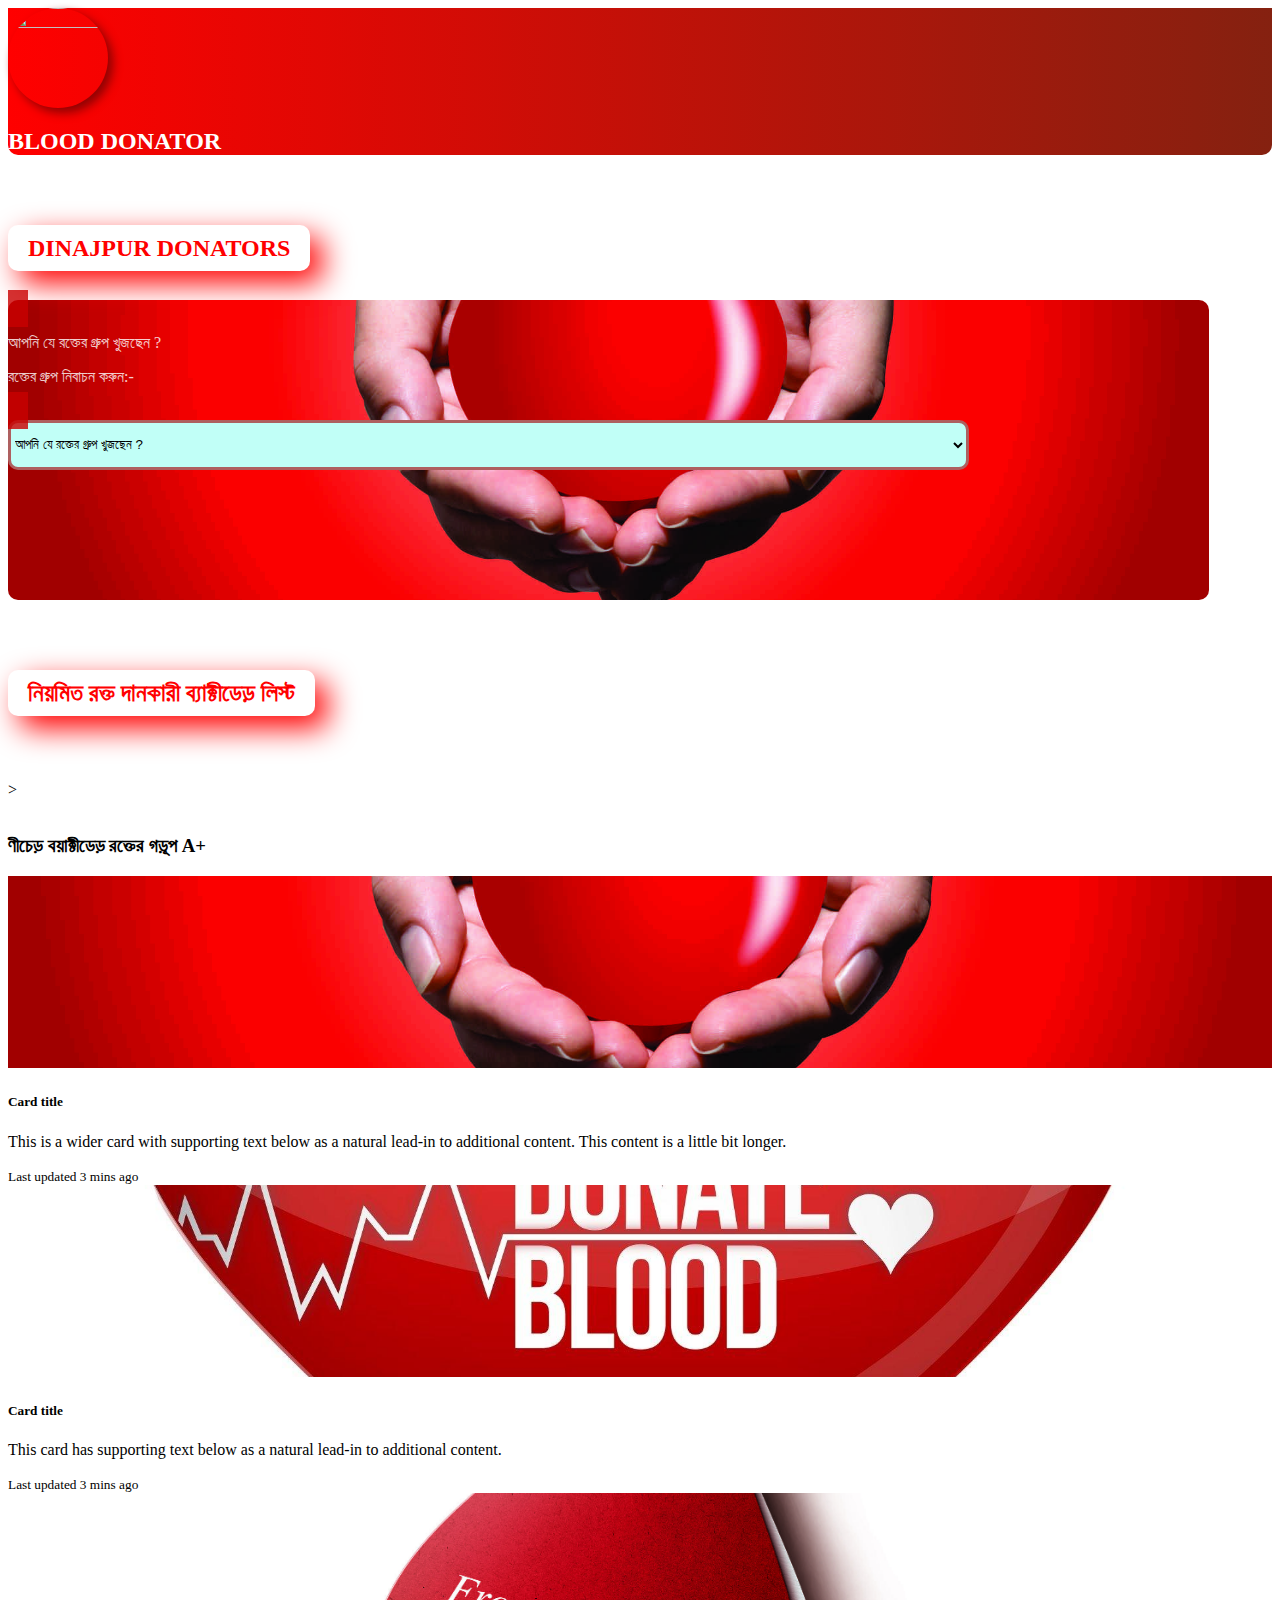
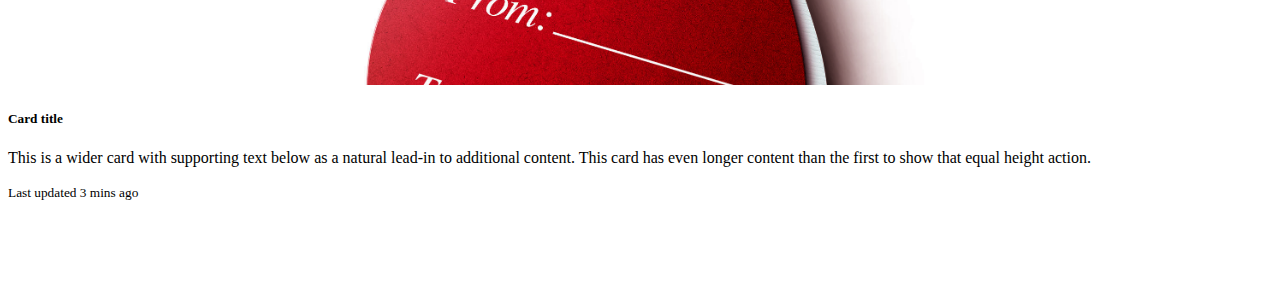
==== DINAJPUR/DINAJPUR.html @ 3f72cffd "ohhho" ====
<!DOCTYPE html>
<html lang="en">
<head>
    <meta charset="UTF-8">
    <meta http-equiv="X-UA-Compatible" content="IE=edge">
    <meta name="viewport" content="width=device-width, initial-scale=1.0">
    <link href="https://cdn.jsdelivr.net/npm/bootstrap@5.1.0/dist/css/bootstrap.min.css" rel="stylesheet" integrity="sha384-KyZXEAg3QhqLMpG8r+8fhAXLRk2vvoC2f3B09zVXn8CA5QIVfZOJ3BCsw2P0p/We" crossorigin="anonymous">
    <link rel="stylesheet" href="DINAJPUR_STYLE.css">
    
    <title>BLOOD DONATION</title>
</head>
<body>
  
    <div class="container">
        <nav class="navbar navbar-expand-lg navbar-light bg-light">
            <div class="container-fluid">
             
              <a class="navbar-brand" href="#logo">
                
                    <img class="img-fluid" src="images/logo.png" width="100px" height="100px" alt="">
             </a>
            <h2>BLOOD DONATOR</h2>
            </div></nav>
    </div>   

    

  
   
     
   
        <h2 class="d-flex justify-content-center">
           <span class="DISTRICT-HIGHLIGHT"> DINAJPUR DONATORS</span>
        </h2><br>
  



<div class="container selections" style="color: white;">
   <div class="d-flex justify-content-center">   
     <span style="background-color:rgb(202, 0, 0);opacity:0.8;padding: 10px 20px;">
<p>আপনি যে রক্তের গ্রুপ খুজছেন ?</p>
<p>রক্তের গ্রুপ নিবাচন করুন:-</p>
</span>
</div>
      <div class="d-flex justify-content-center align-items-center ">
        <select name="forma" onchange="location = this.value;" class="optionbar">
          <option value="#nayeem">আপনি যে রক্তের গ্রুপ খুজছেন ?</option>
          <option value="#A+">A+</option>
          <option value="#A-">A-</option>
        </select>
    
    </div>
  
  </div>








  
  <h2 class="d-flex justify-content-center">
    <span class="DISTRICT-HIGHLIGHT">
        নিয়মিত রক্ত দানকারী ব্যাক্টীডেড় লিস্ট
    
    </span>
 </h2><br><br><br>><br><br>


















<div class="container">
    <h3>ণীচেড় বয়াক্টীডেড় রক্তের গড়ূপ  A+ </h3>
 
    <div class="card-group">
       
        <div class="card">
           
          <img src="IMAGES/wp4323467-blood-donation-wallpapers.jpg" class="card-img-top" alt="...">
          <div class="card-body">
            <h5 class="card-title">Card title</h5>
            <p class="card-text">This is a wider card with supporting text below as a natural lead-in to additional content. This content is a little bit longer.</p>
          </div>
          <div class="card-footer">
            <small class="text-muted">Last updated 3 mins ago</small>
          </div>
       
        </div>
        
    
         <div class="col"></div>
        <div class="card ">
          <img src="IMAGES/wp4323469-blood-donation-wallpapers.jpg" class="card-img-top" alt="...">
          <div class="card-body">
            <h5 class="card-title">Card title</h5>
            <p class="card-text">This card has supporting text below as a natural lead-in to additional content.</p>
          </div>
          <div class="card-footer">
            <small class="text-muted">Last updated 3 mins ago</small>
          </div>
        </div>

    
    
        <div class="card ">
          <img src="IMAGES/wp4323539-blood-donation-wallpapers.jpg" class="card-img-top" alt="...">
          <div class="card-body">
            <h5 class="card-title">Card title</h5>
            <p class="card-text">This is a wider card with supporting text below as a natural lead-in to additional content. This card has even longer content than the first to show that equal height action.</p>
          </div>
          <div class="card-footer">
            <small class="text-muted">Last updated 3 mins ago</small>
          </div>
        </div>

    
      </div>
</div>












<!--JS LINKS-->
    <script src="https://cdn.jsdelivr.net/npm/bootstrap@5.1.0/dist/js/bootstrap.bundle.min.js" integrity="sha384-U1DAWAznBHeqEIlVSCgzq+c9gqGAJn5c/t99JyeKa9xxaYpSvHU5awsuZVVFIhvj" crossorigin="anonymous"></script>
    <script src="https://cdn.jsdelivr.net/npm/@popperjs/core@2.9.3/dist/umd/popper.min.js" integrity="sha384-eMNCOe7tC1doHpGoWe/6oMVemdAVTMs2xqW4mwXrXsW0L84Iytr2wi5v2QjrP/xp" crossorigin="anonymous"></script>
    <script src="https://cdn.jsdelivr.net/npm/bootstrap@5.1.0/dist/js/bootstrap.min.js" integrity="sha384-cn7l7gDp0eyniUwwAZgrzD06kc/tftFf19TOAs2zVinnD/C7E91j9yyk5//jjpt/" crossorigin="anonymous"></script>
</body>
</html>
---- DINAJPUR/DINAJPUR_STYLE.css ----
.bg-light{
    background-image: linear-gradient(to left,rgb(133, 33, 16) 0%,rgb(255, 0, 0) 100%);
    border-bottom-left-radius:10px;
    border-bottom-right-radius:10px;
    color: white;
    padding: 0px;
   
}

.optionbar{
    border:solid 3px rgb(174, 96, 96);
    border-radius: 10px;
    background-color: rgb(193, 255, 247);
    width: 80%;
    height:50px;
   
    
}

.container{
    margin-bottom: 80px;
    border-radius: 10px;
    
   
   
}
.selections{
    background-image: url('IMAGES/searchbarpic.jpg');
    background-size: cover;
    background-position:50% 50%;
    height:300px;
    width:95%;
   
  
   
}
.img-fluid {
    max-width: 90%;
    height: auto;
    padding:0px;
    border-radius: 50%;
    box-shadow: 5px 5px 10px rgb(143, 3, 3);
}
option{
    color:black;
    font-weight: bold;
}
.DISTRICT-HIGHLIGHT{
    box-shadow: 12px 12px 30px red;
    text-align: center;    
    padding: 10px 20px;
    border-radius: 10px;
    color:red;
}

.card-img-top {
    width: 100%;
    height: 15vw;
    object-fit: cover;
}
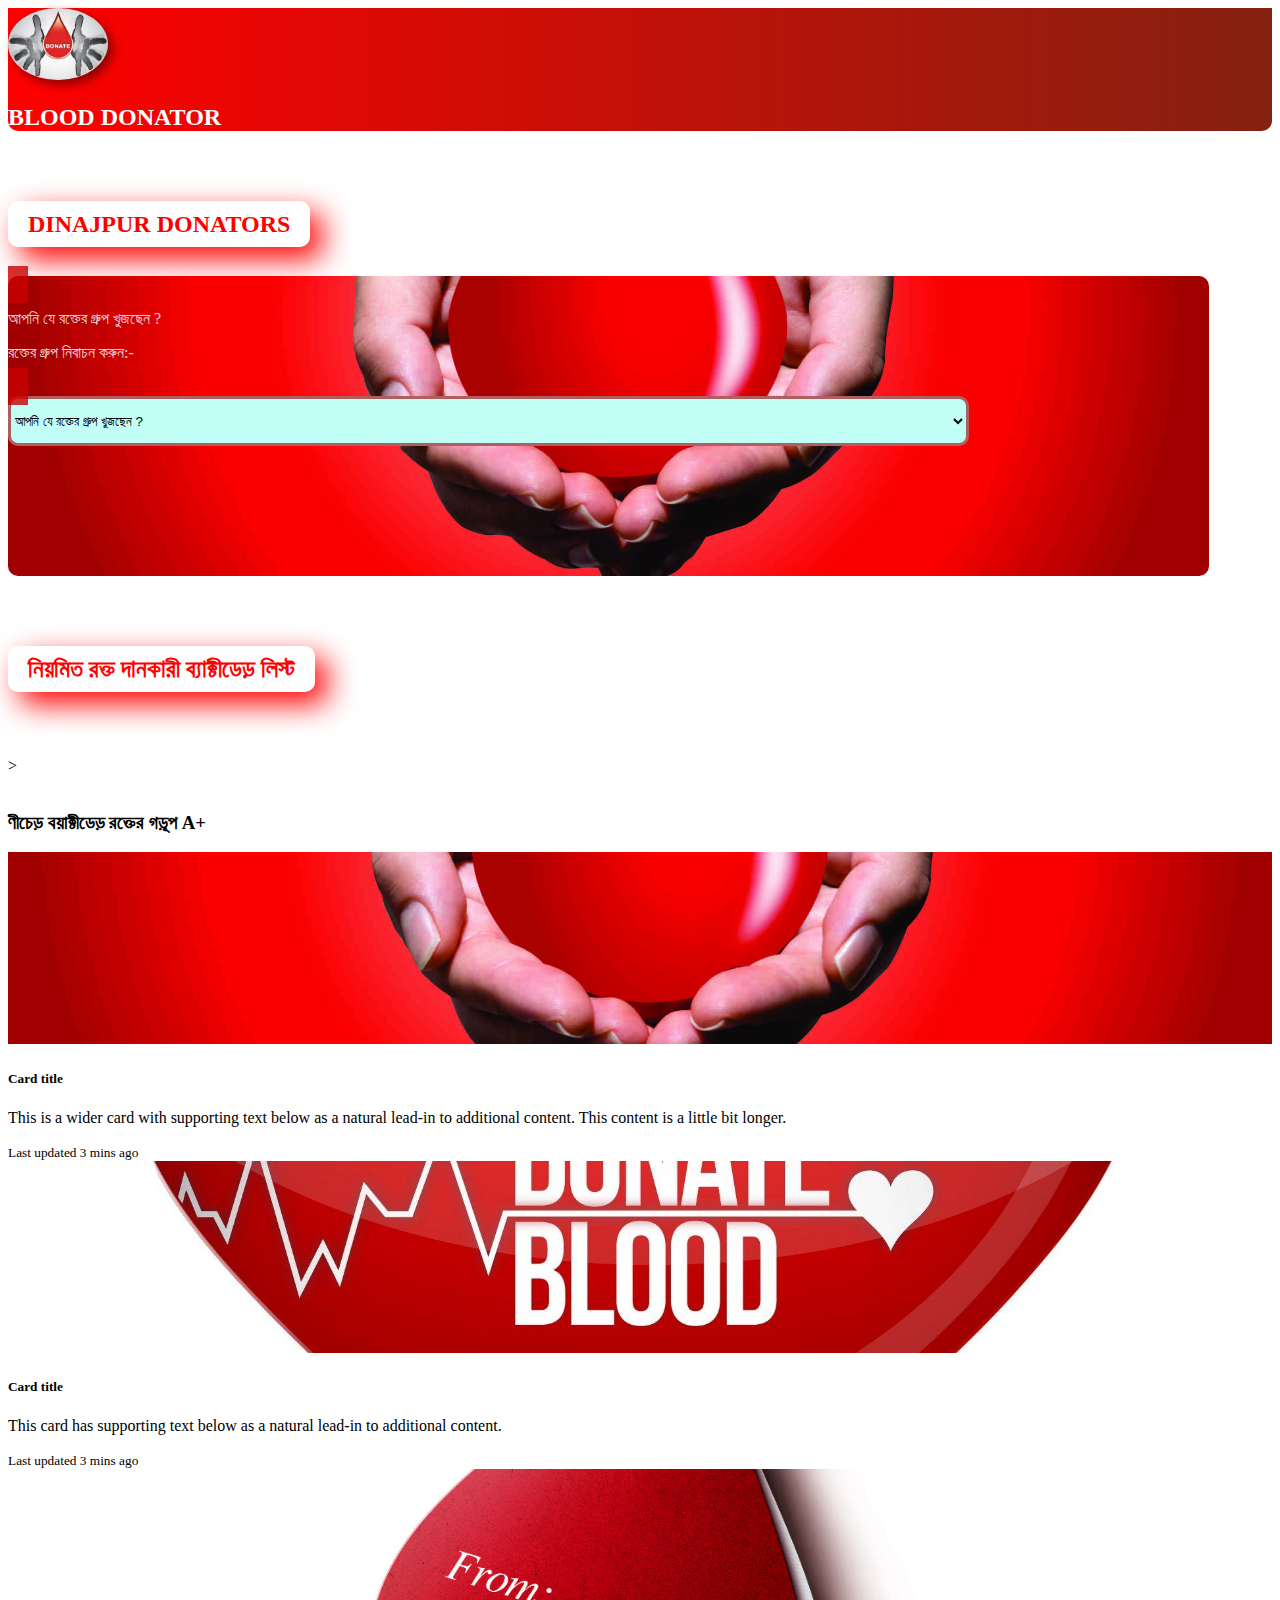
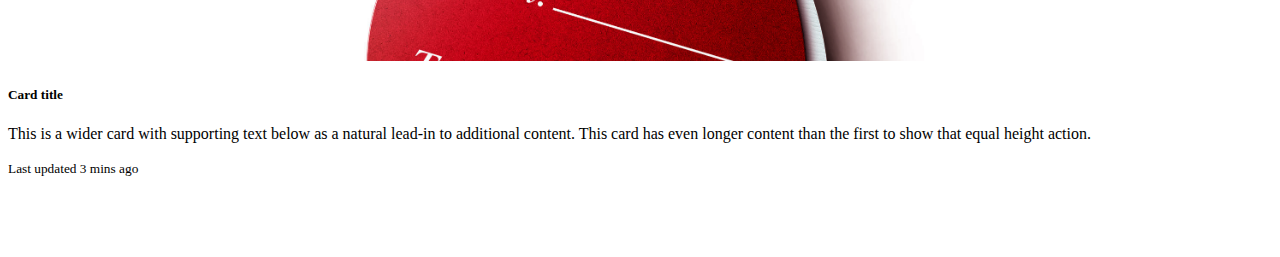
==== commit 82cf34ea: "uyuyoiop" ====
--- a/DINAJPUR/DINAJPUR.html
+++ b/DINAJPUR/DINAJPUR.html
@@ -17,7 +17,7 @@
              
               <a class="navbar-brand" href="#logo">
                 
-                    <img class="img-fluid" src="images/logo.png" width="100px" height="100px" alt="">
+                    <img class="img-fluid" src="IMAGES/logo.png" width="100px" height="100px" alt="">
              </a>
             <h2>BLOOD DONATOR</h2>
             </div></nav>
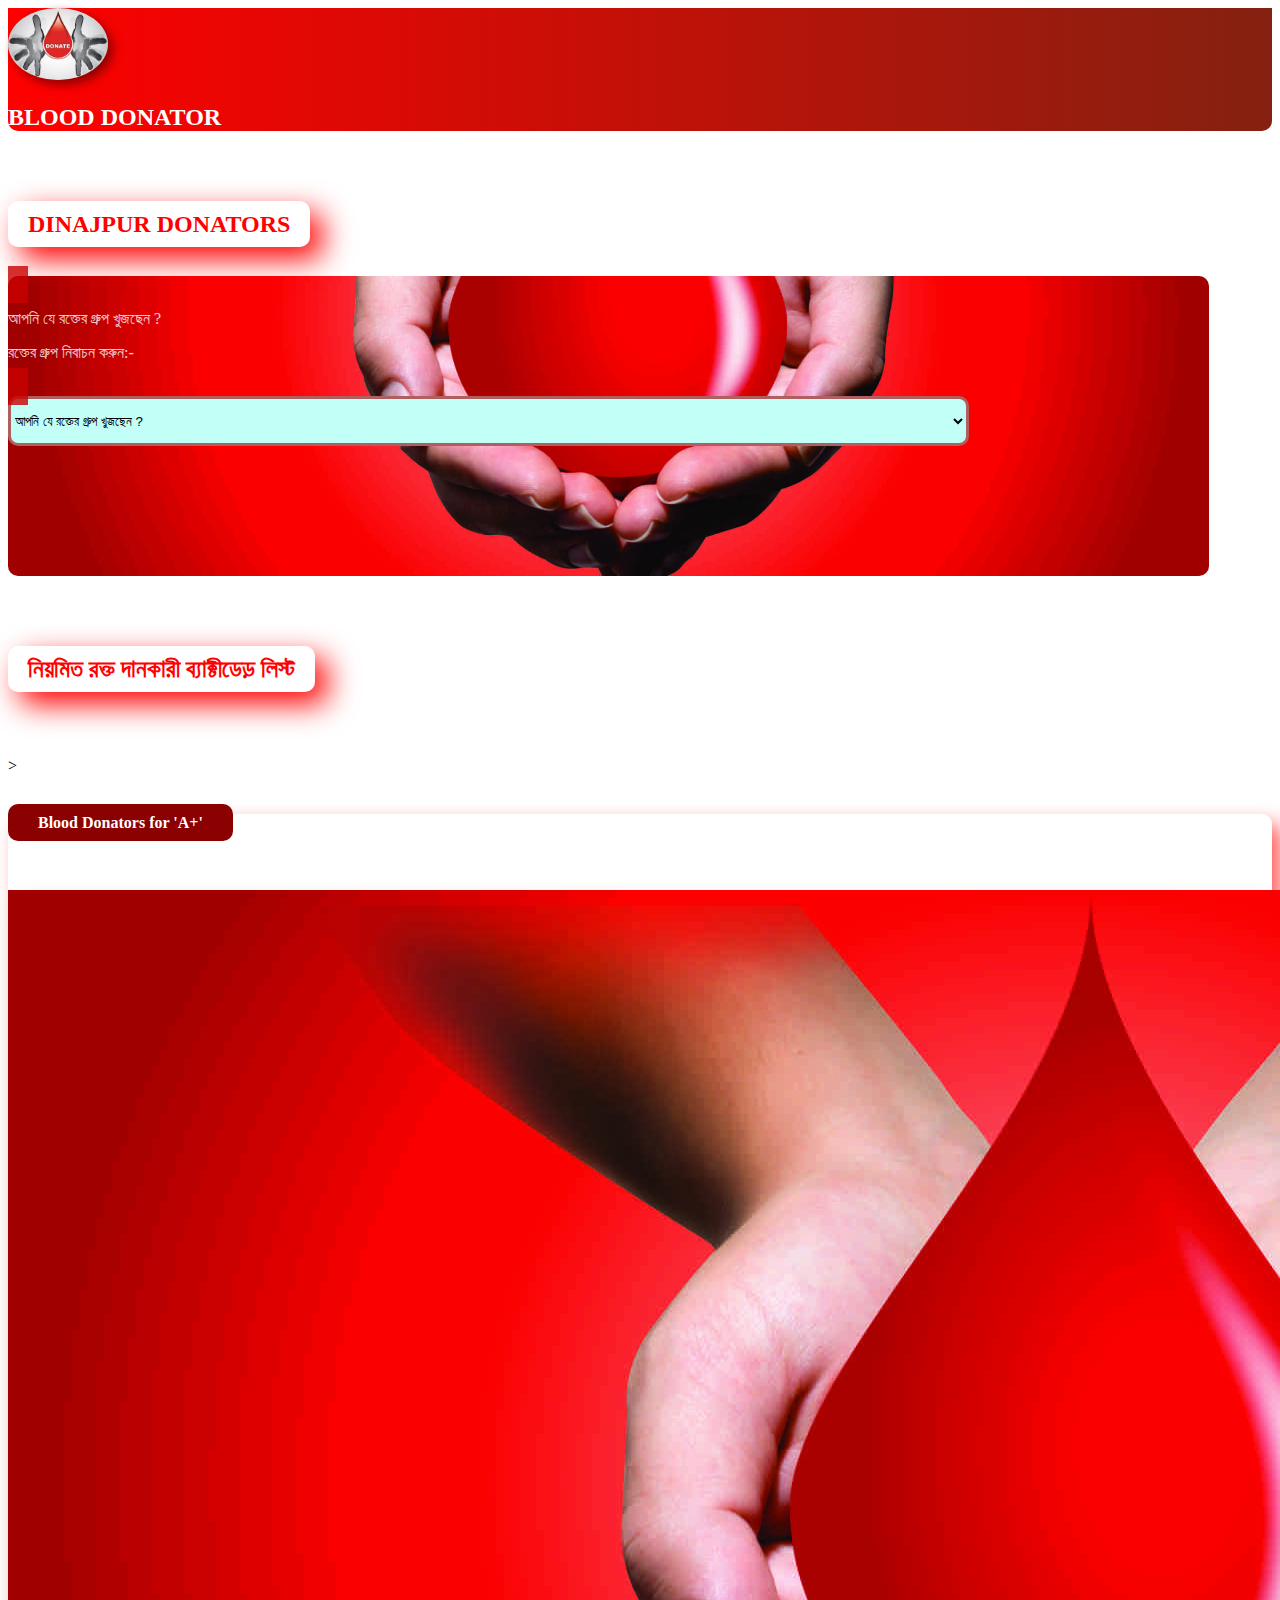
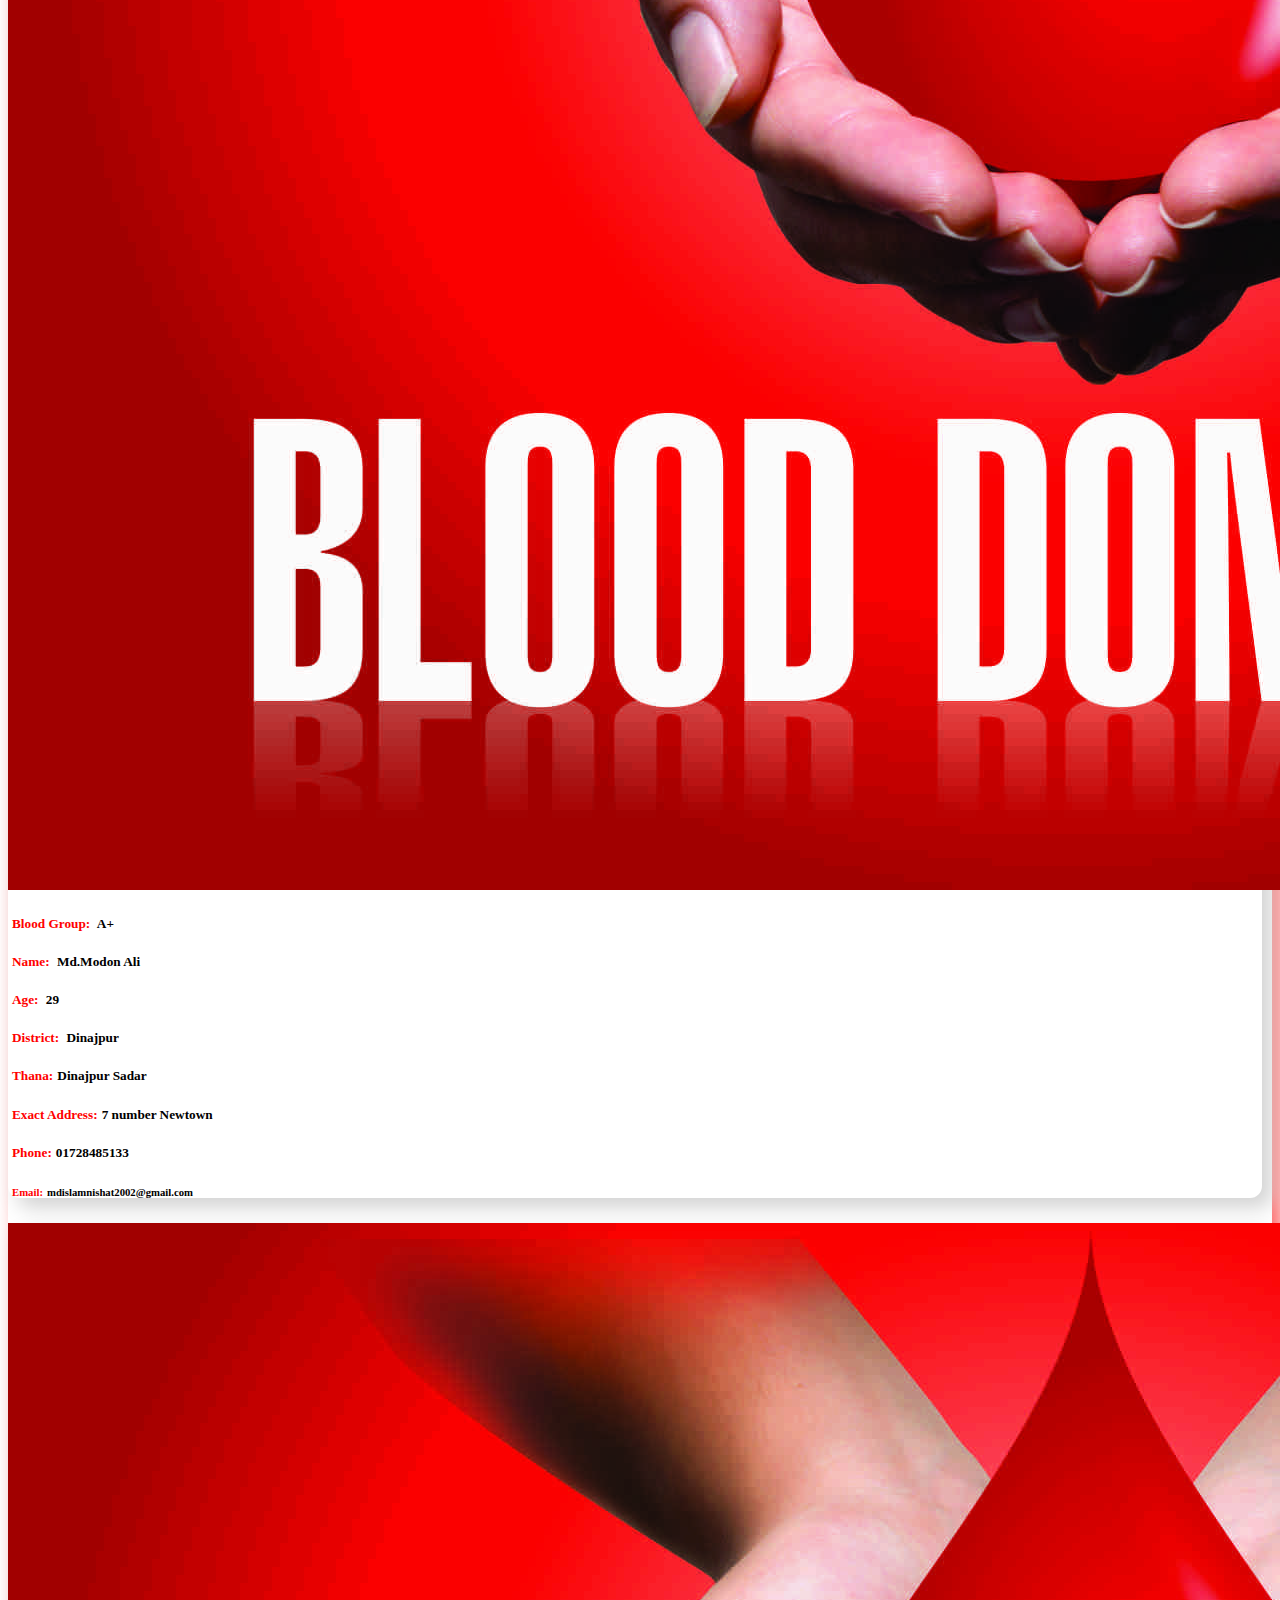
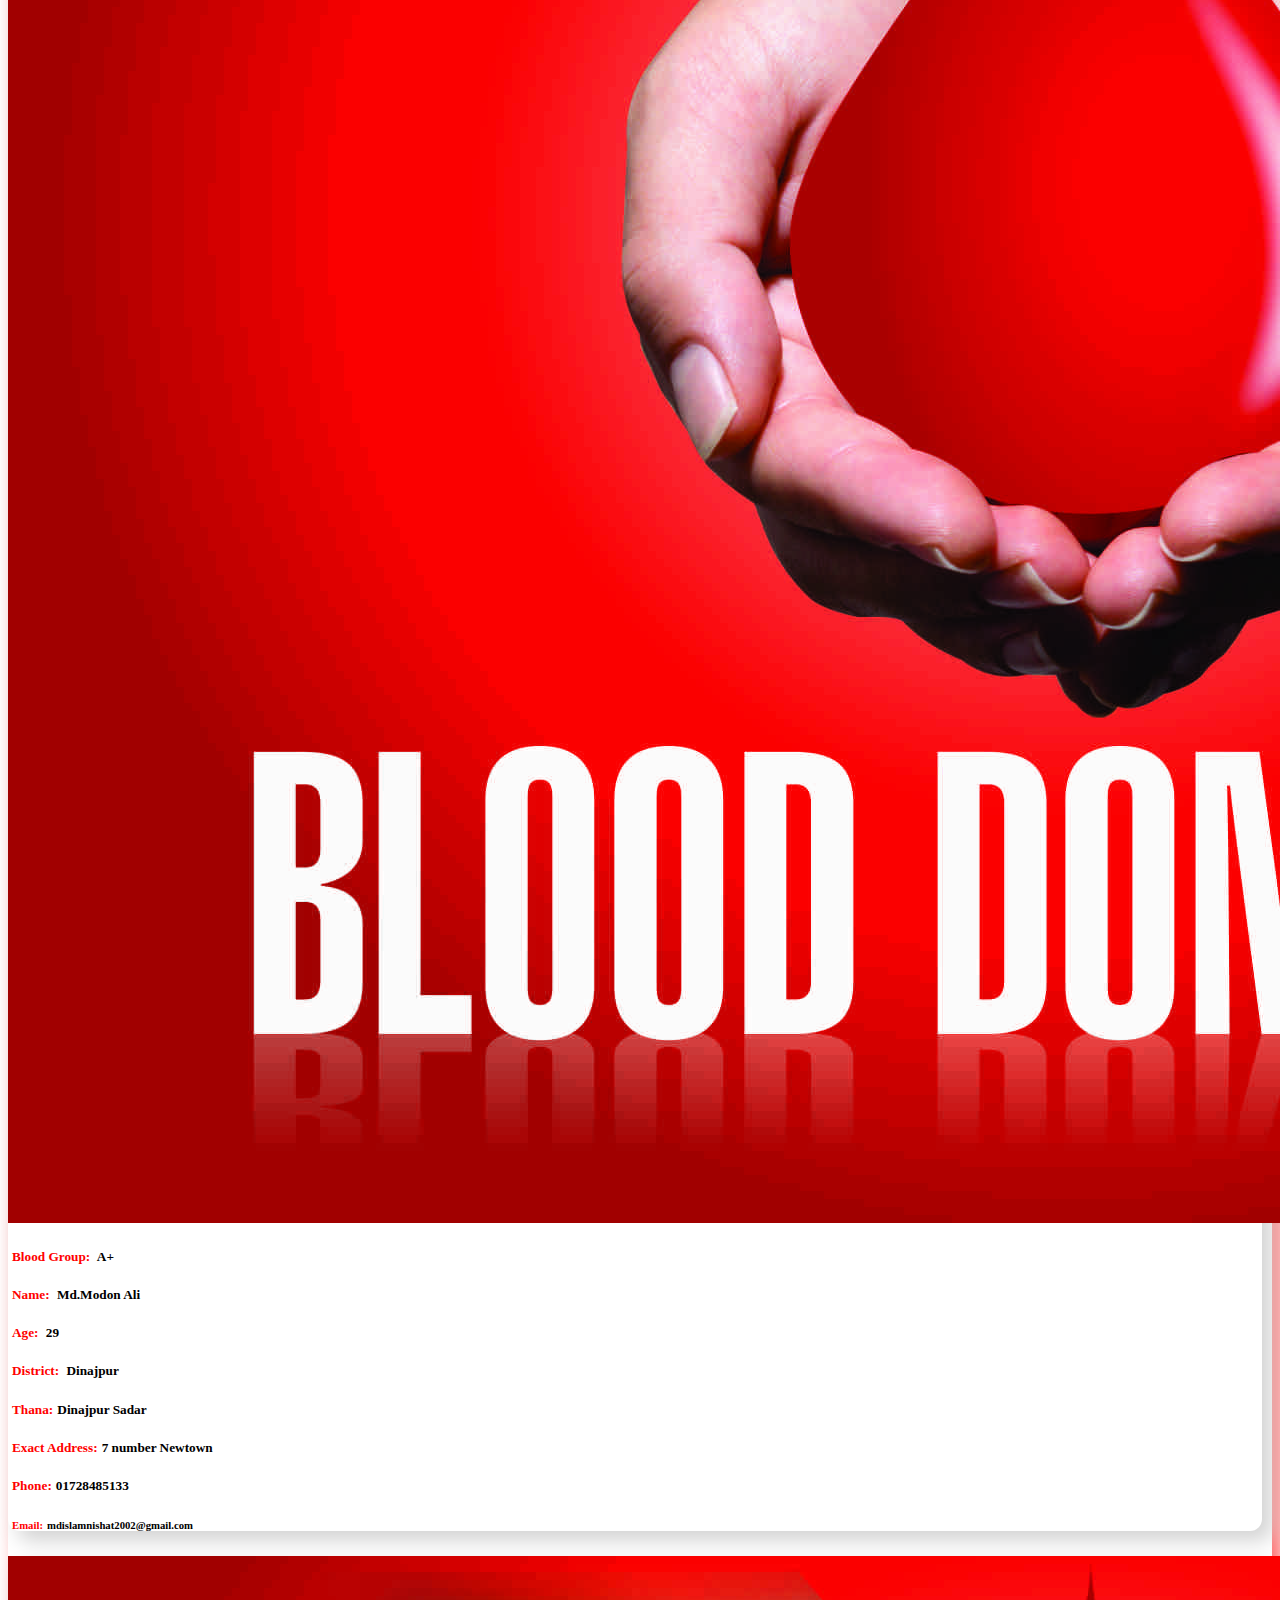
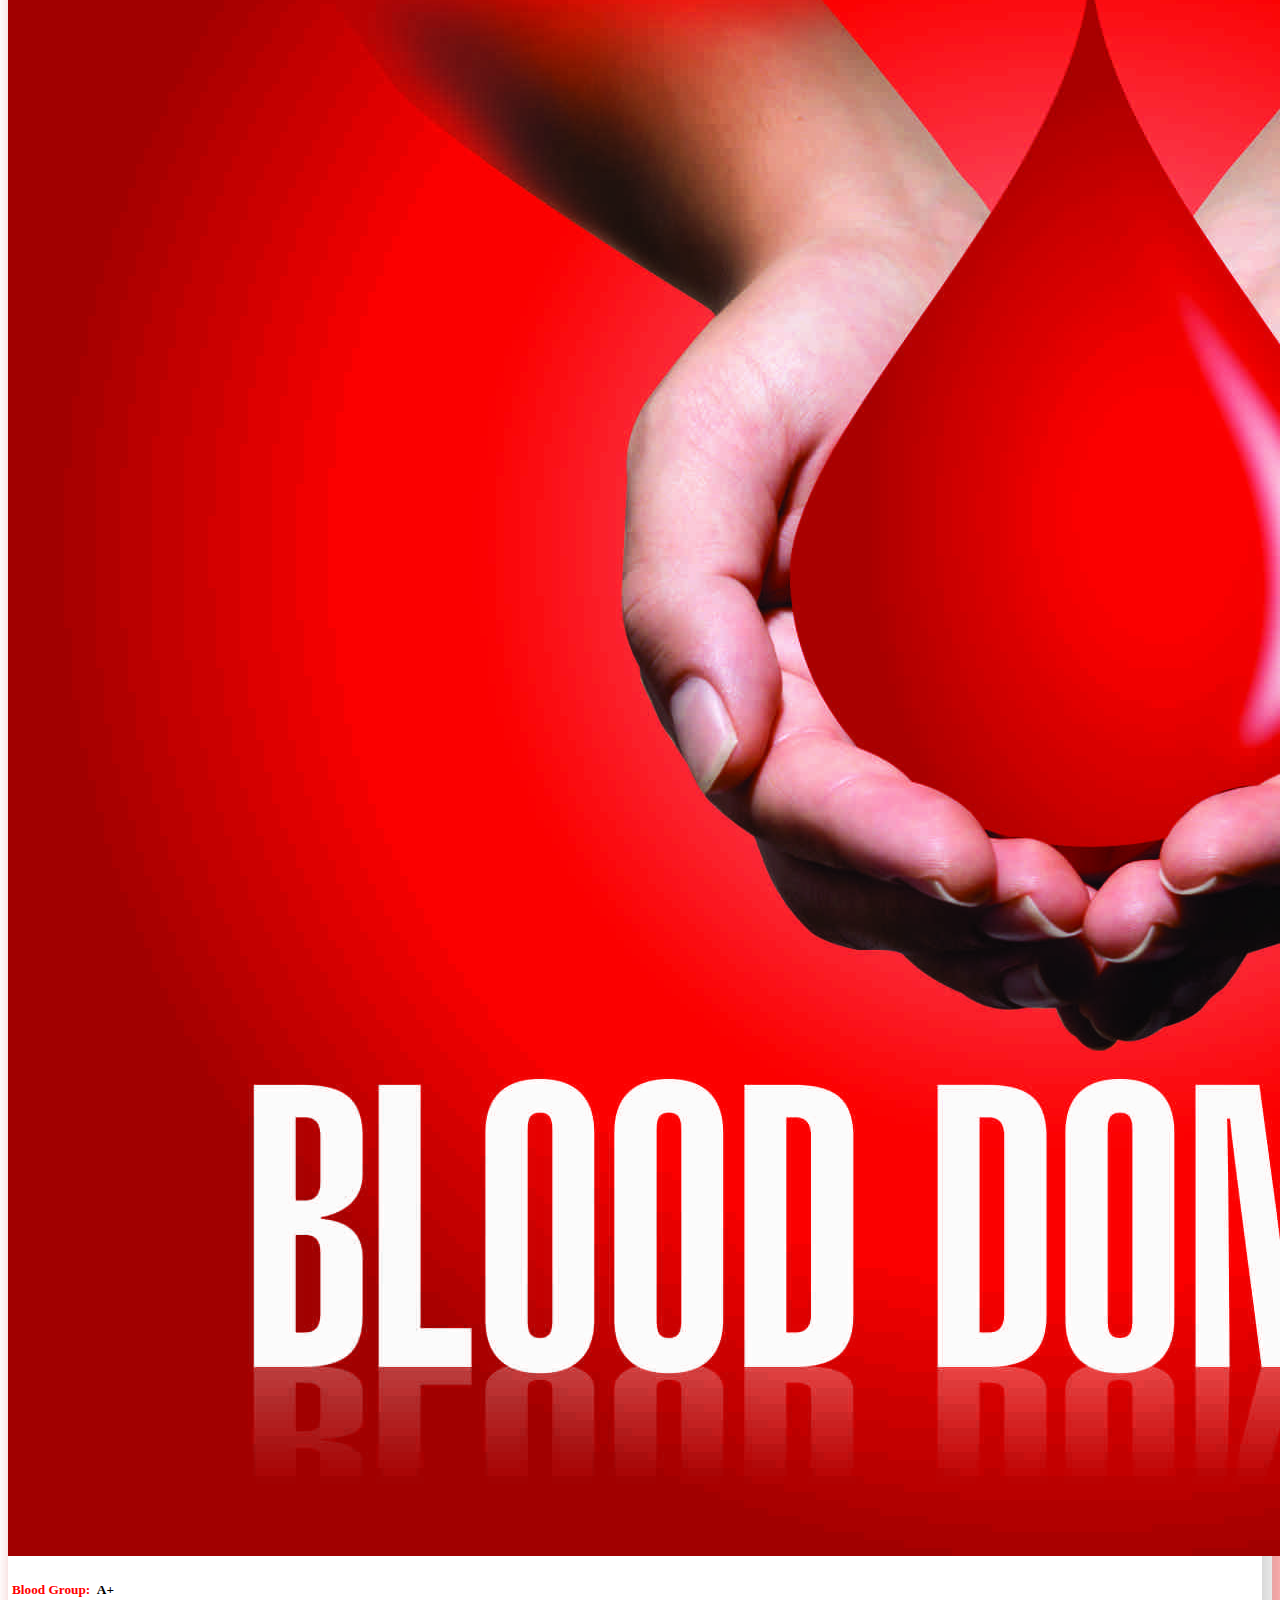
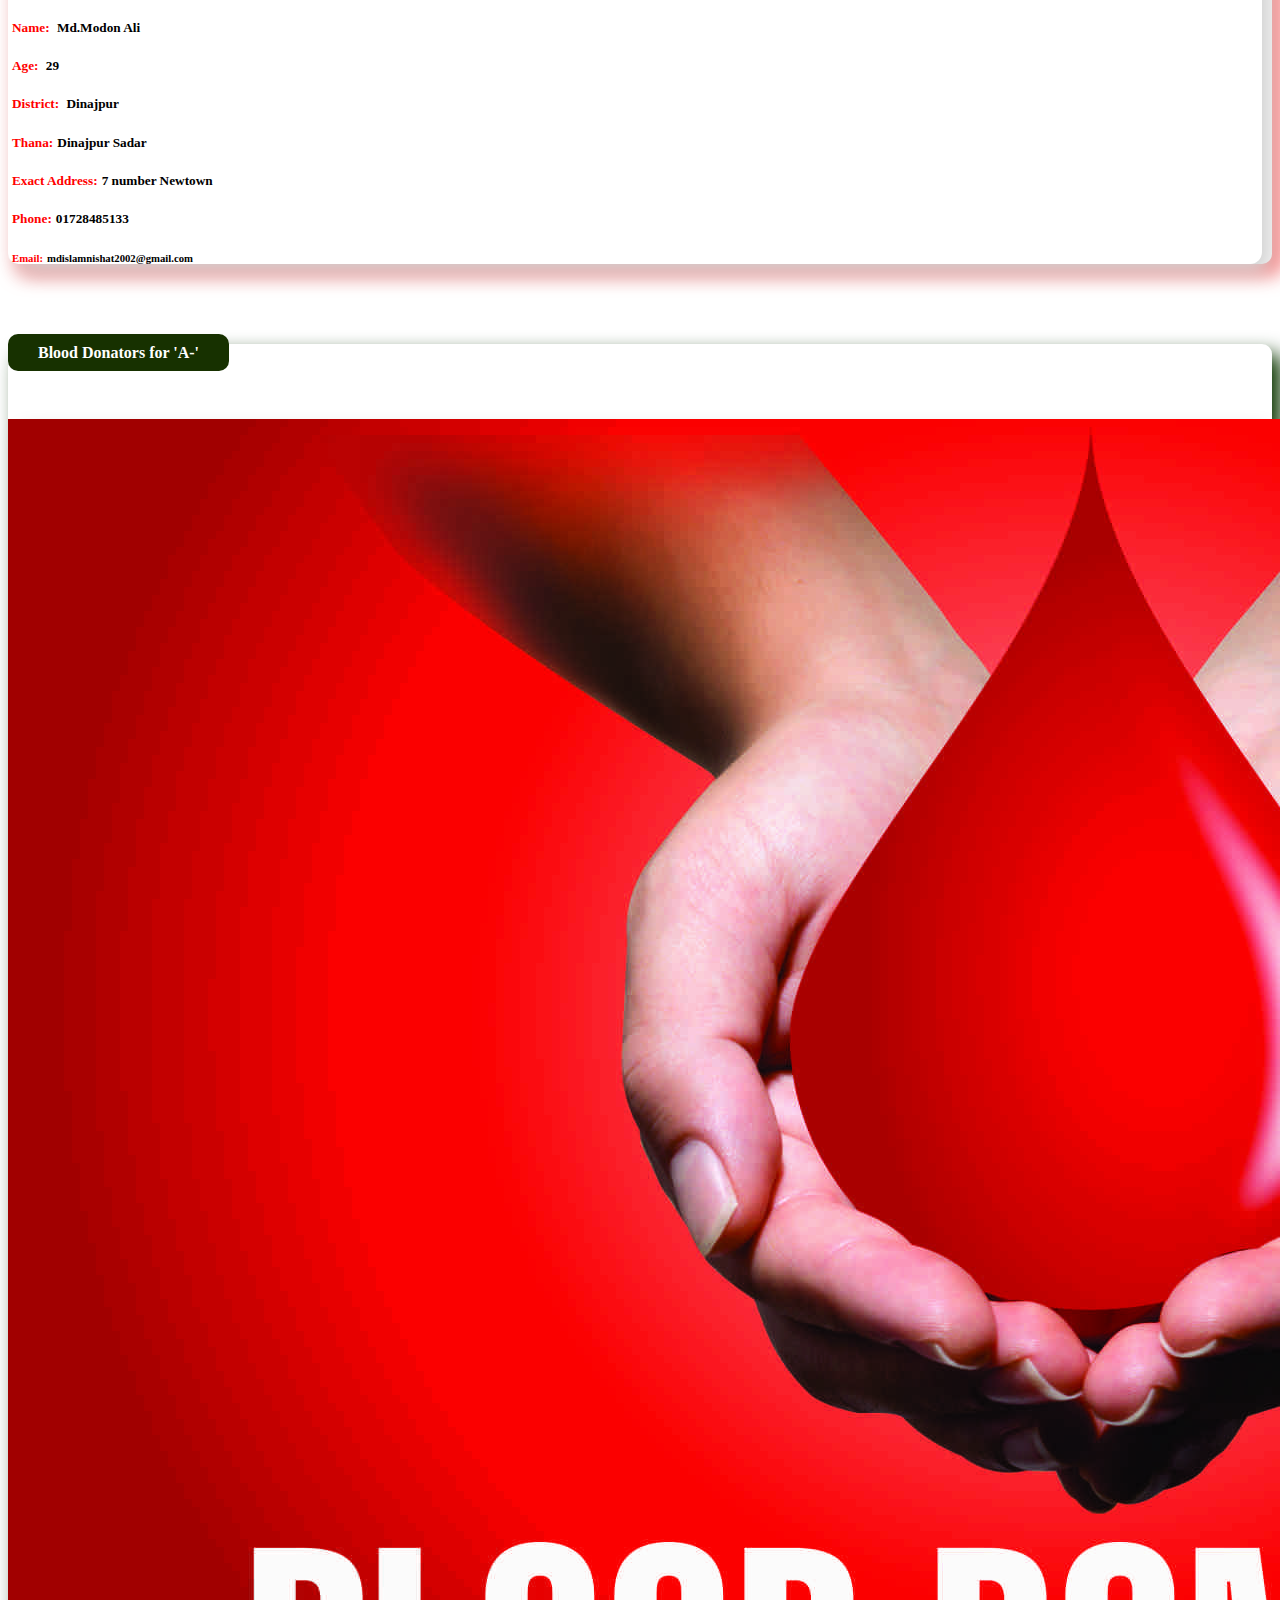
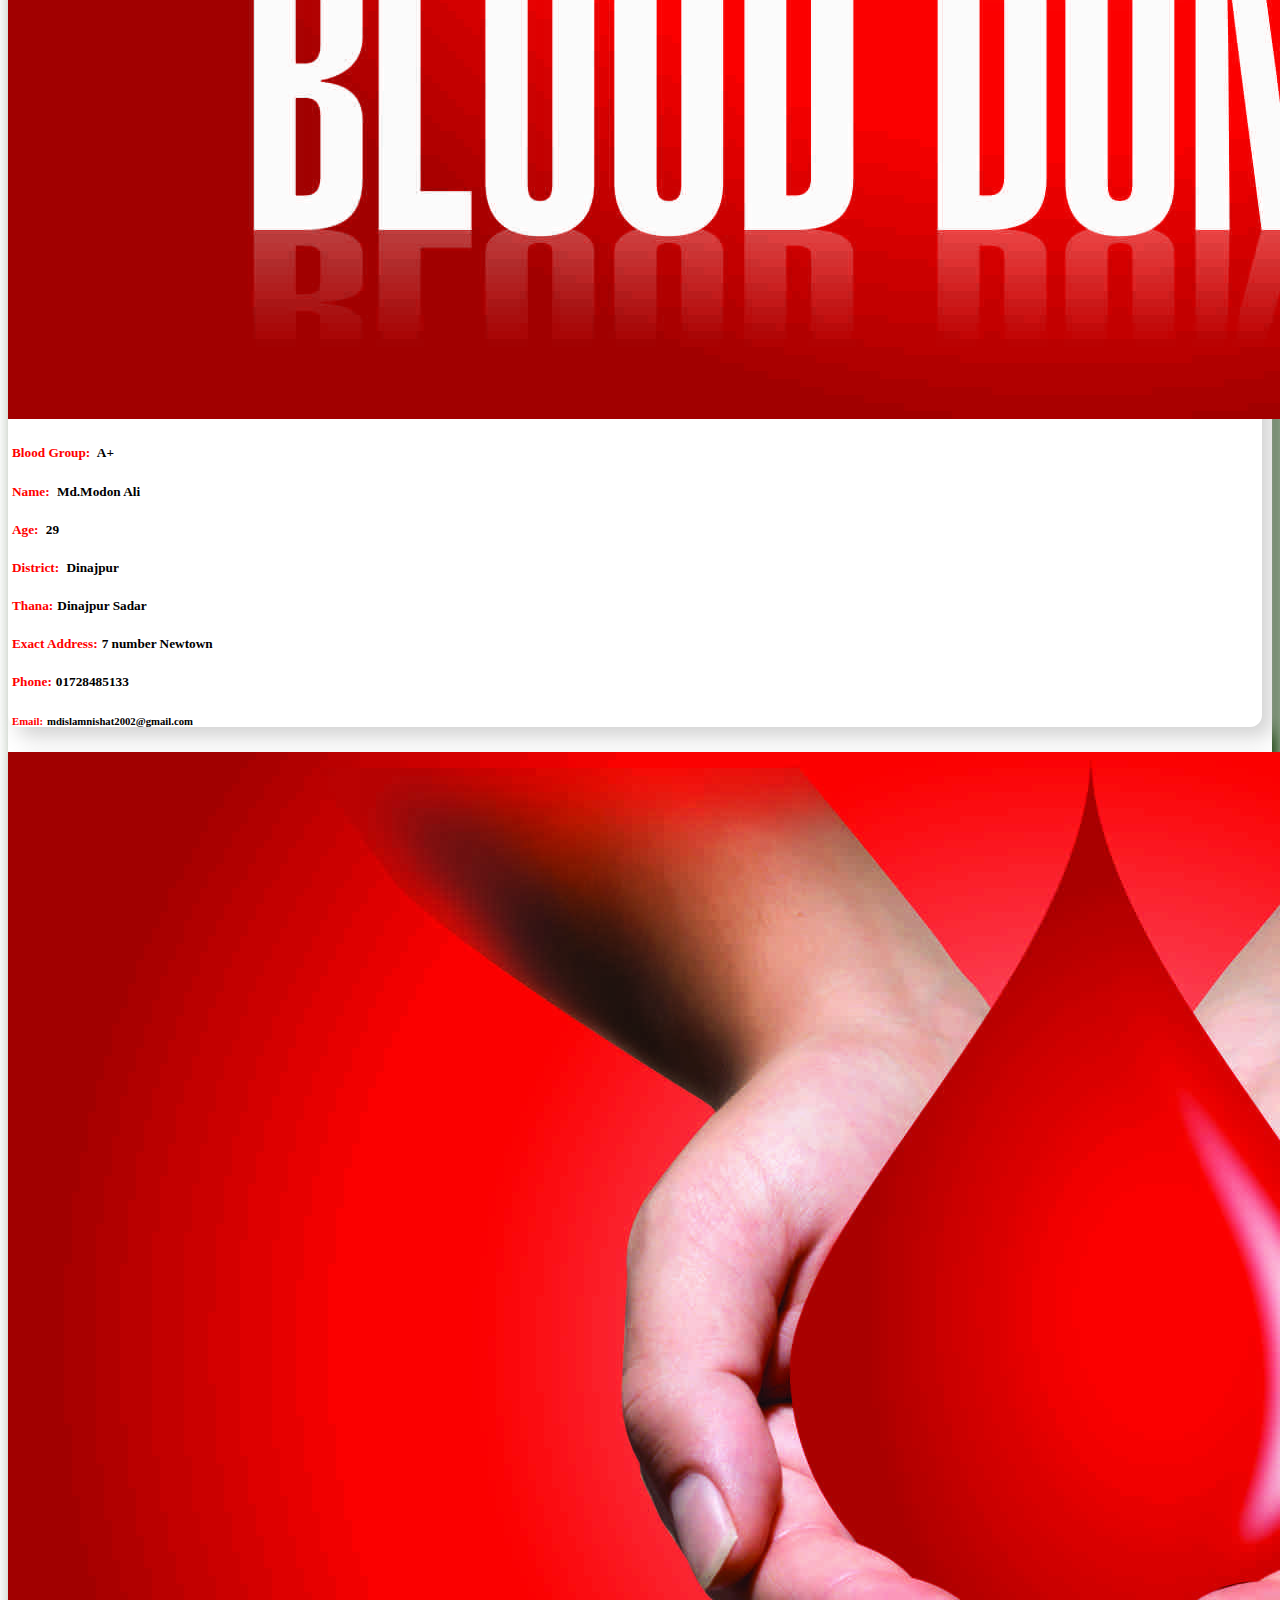
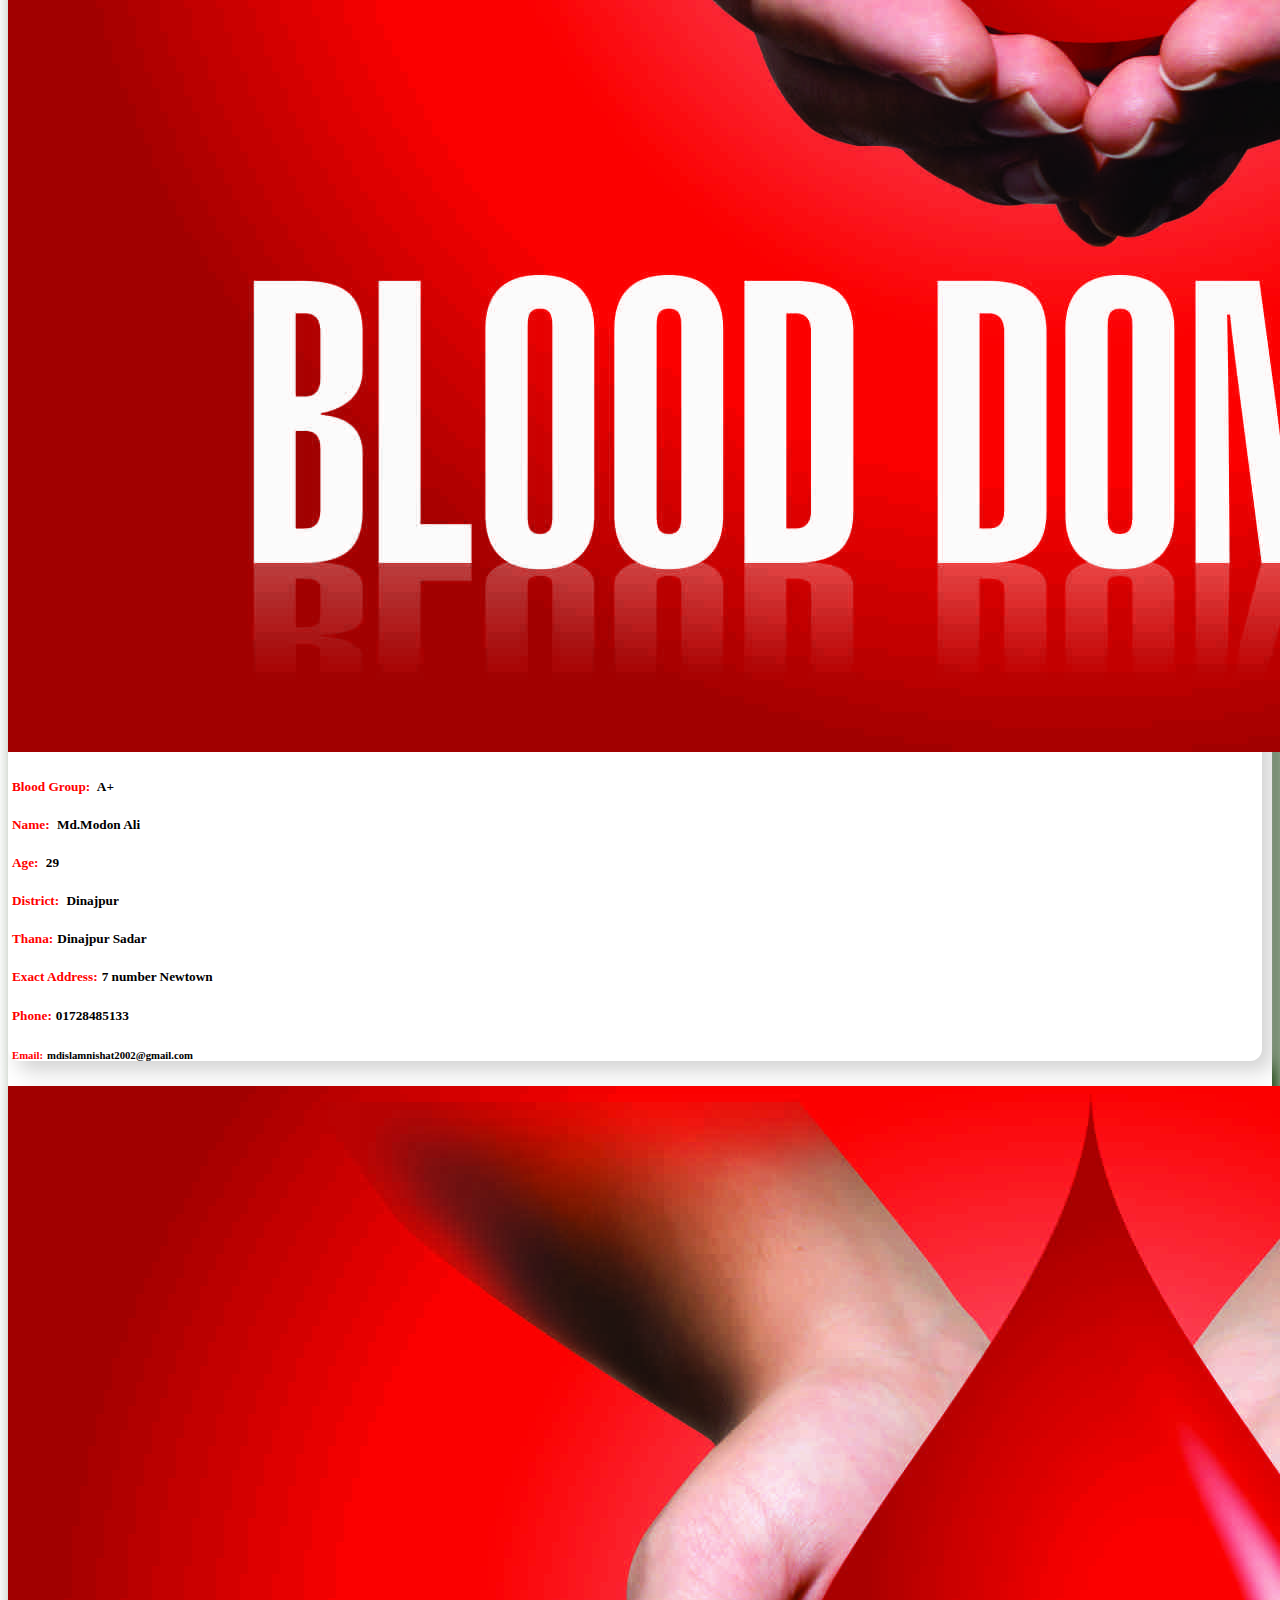
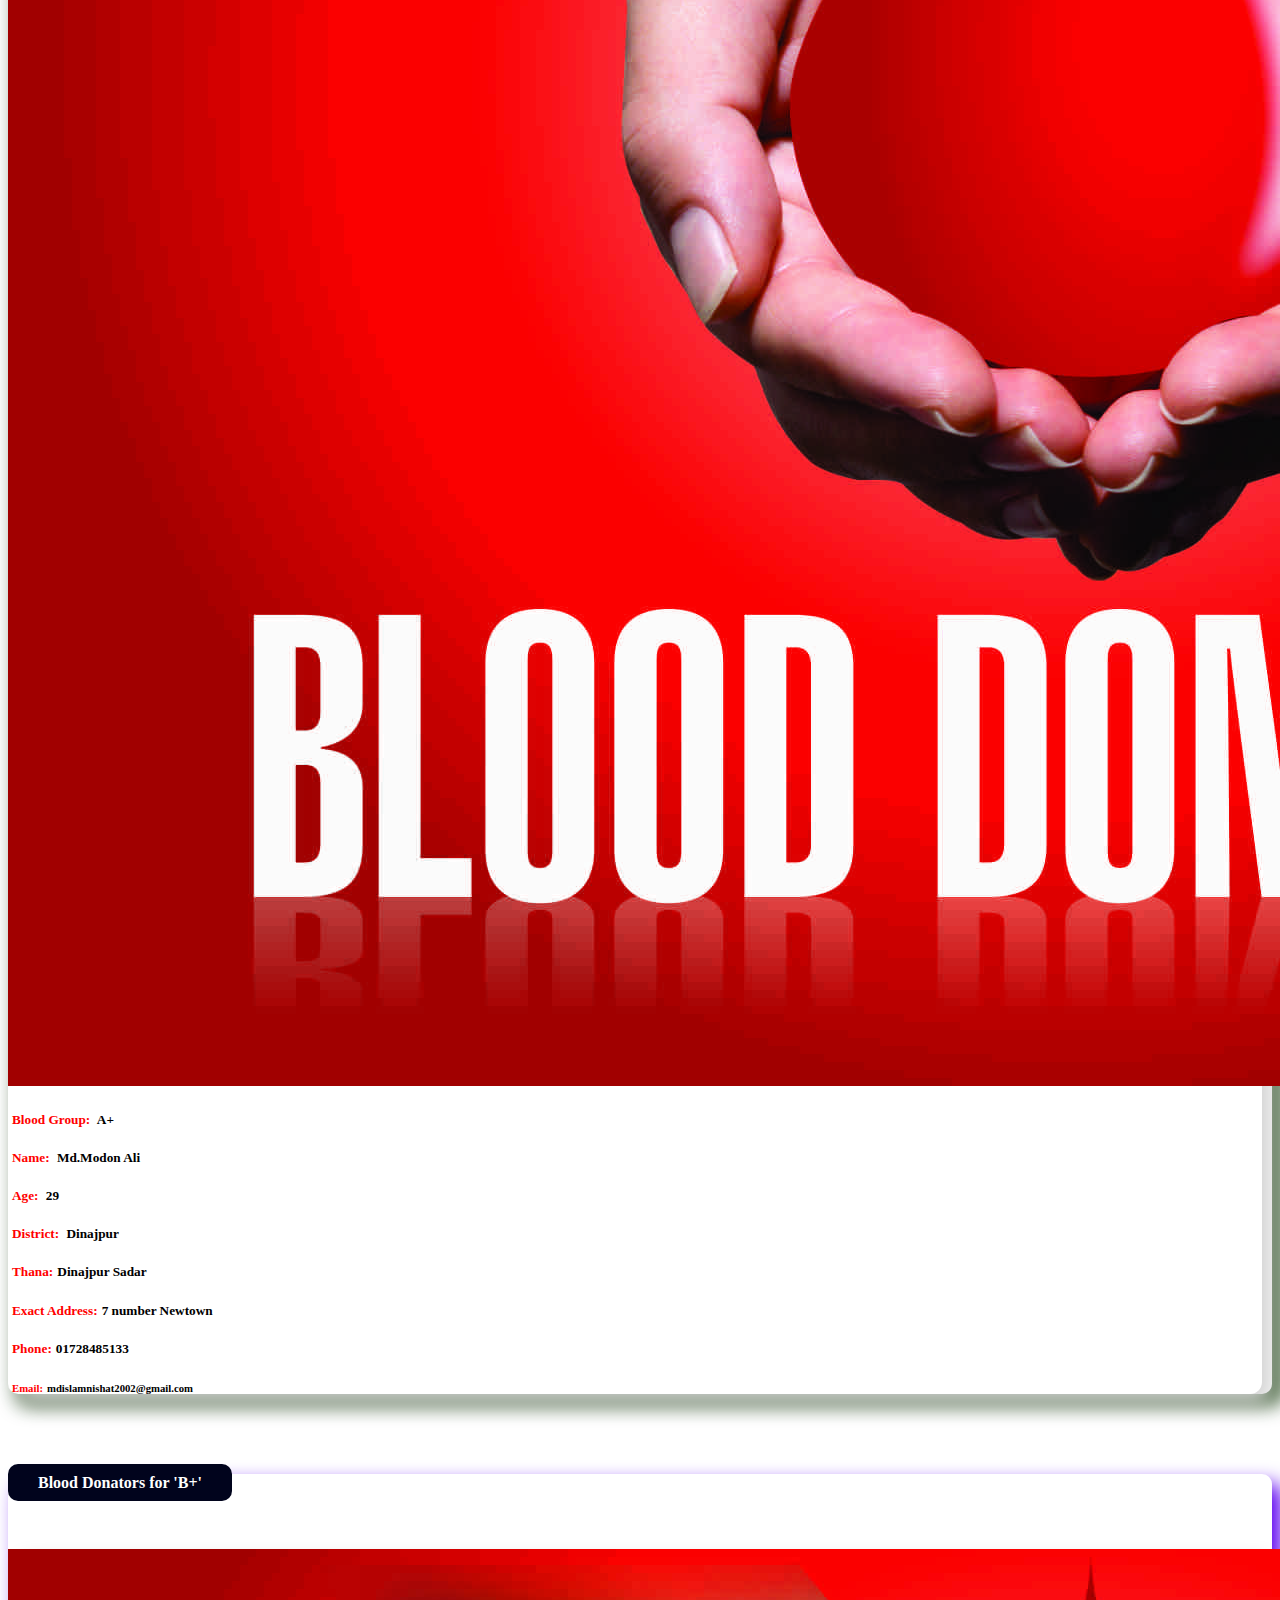
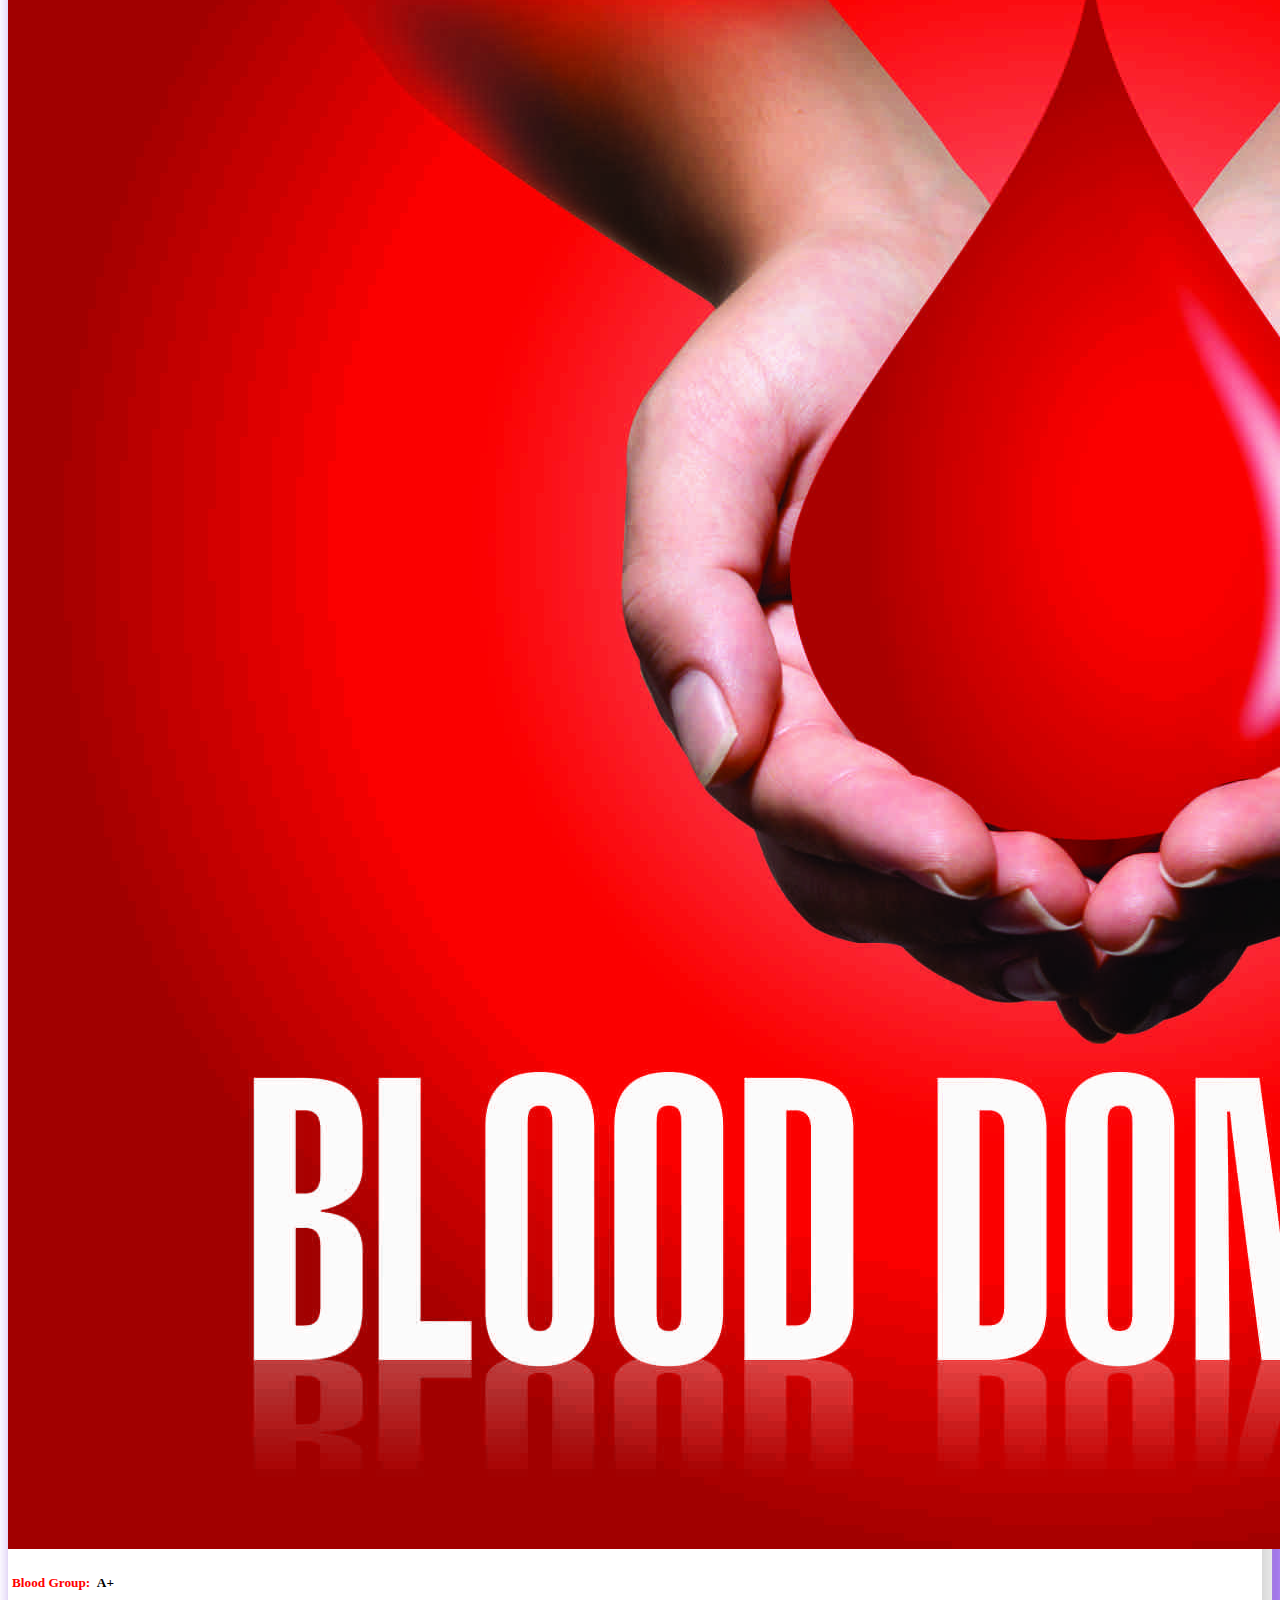
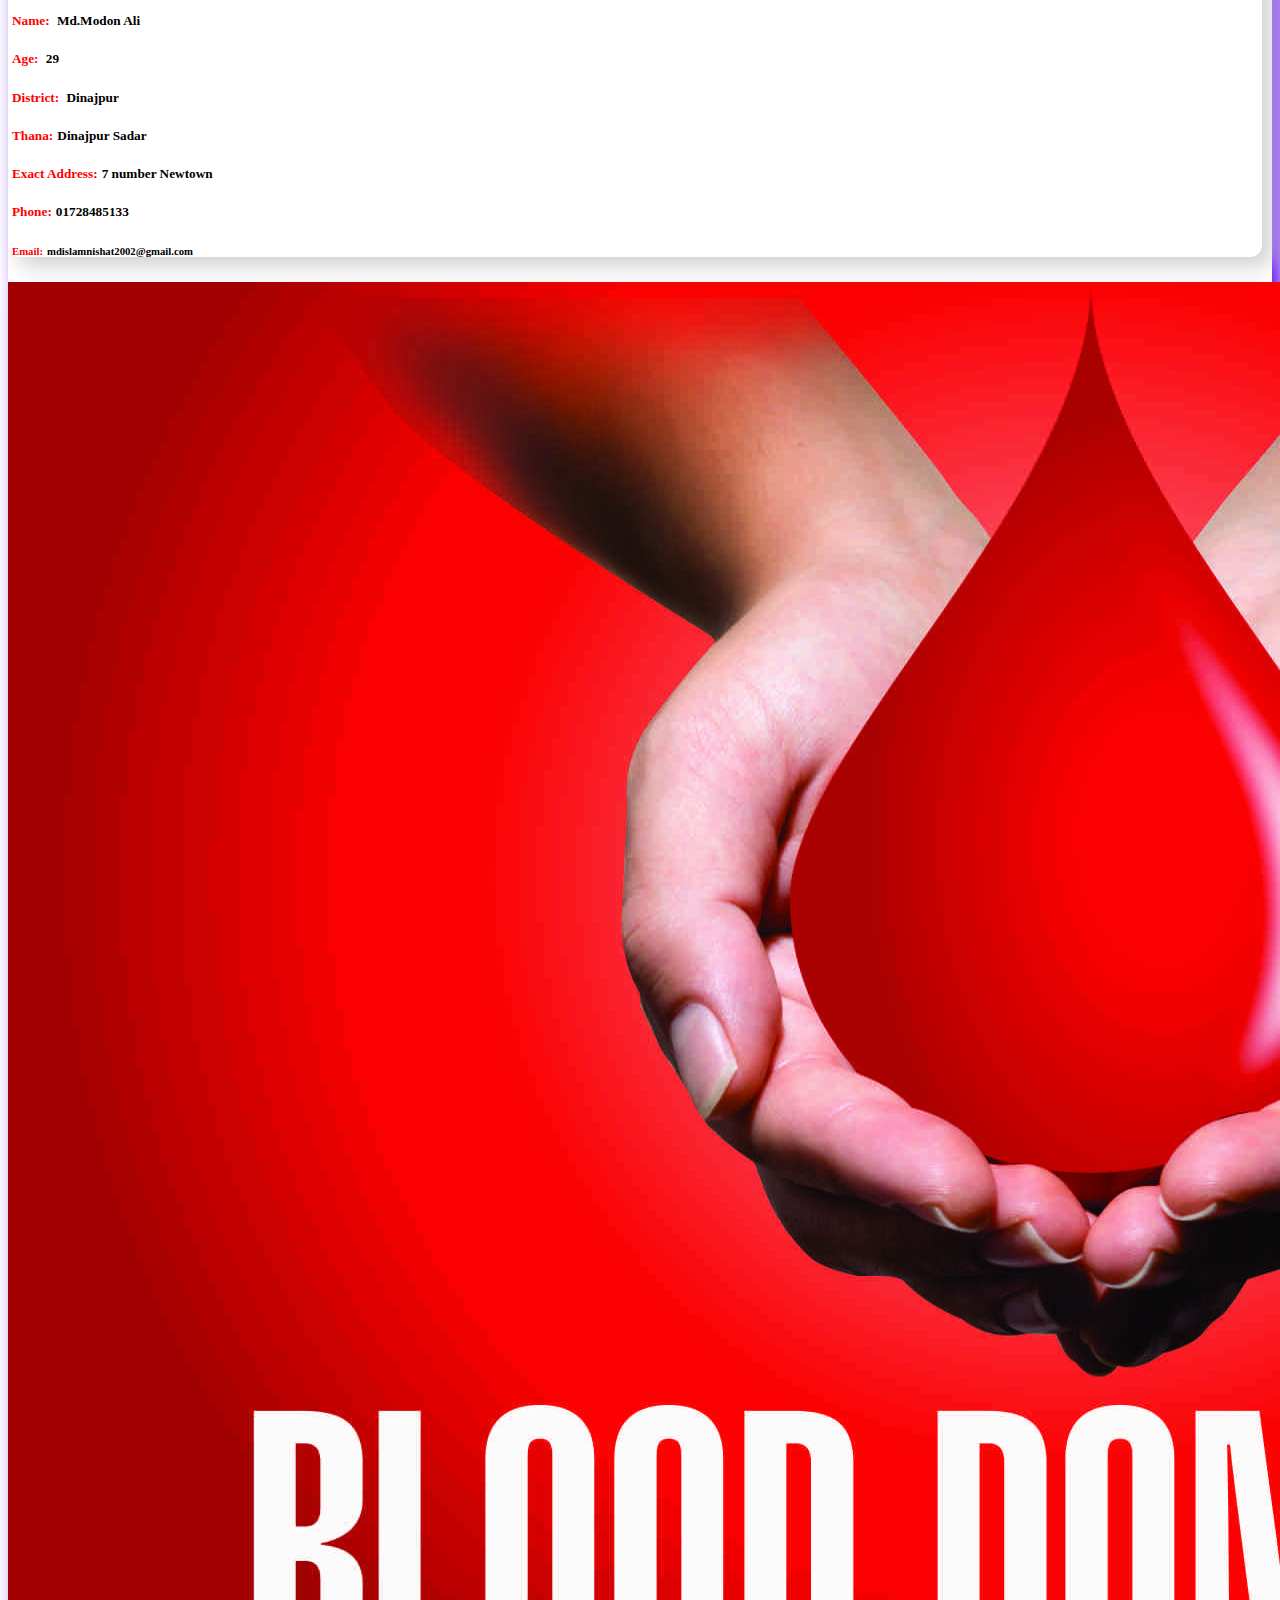
==== commit 7bf681a1: "about to finish" ====
--- a/DINAJPUR/DINAJPUR.html
+++ b/DINAJPUR/DINAJPUR.html
@@ -15,9 +15,9 @@
         <nav class="navbar navbar-expand-lg navbar-light bg-light">
             <div class="container-fluid">
              
-              <a class="navbar-brand" href="#logo">
+              <a class="navbar-brand" href="/index.html">
                 
-                    <img class="img-fluid" src="IMAGES/logo.png" width="100px" height="100px" alt="">
+                    <img class="img-fluid logodesign" src="IMAGES/logo.png" width="100px" height="100px" alt="">
              </a>
             <h2>BLOOD DONATOR</h2>
             </div></nav>
@@ -46,8 +46,15 @@
       <div class="d-flex justify-content-center align-items-center ">
         <select name="forma" onchange="location = this.value;" class="optionbar">
           <option value="#nayeem">আপনি যে রক্তের গ্রুপ খুজছেন ?</option>
-          <option value="#A+">A+</option>
-          <option value="#A-">A-</option>
+          <option value="#A-positive">A Positive (A+)</option>
+          <option value="#A-negative">A Negative (A-)</option>
+          <option value="#B-positive">B Positive (B+)</option>
+          <option value="#B-negative">B Negative (B-)</option>
+
+          <option value="#O-positive">O Positive (O+)</option>
+          <option value="#O-negative">O Negative (O-)</option>
+          <option value="#AB-positive">AB Positive (AB+)</option>
+          <option value="#AB-negative">AB Negative (AB-)</option>
         </select>
     
     </div>
@@ -85,54 +92,523 @@
 
 
 
-
-<div class="container">
-    <h3>ণীচেড় বয়াক্টীডেড় রক্তের গড়ূপ  A+ </h3>
  
-    <div class="card-group">
-       
-        <div class="card">
-           
-          <img src="IMAGES/wp4323467-blood-donation-wallpapers.jpg" class="card-img-top" alt="...">
-          <div class="card-body">
-            <h5 class="card-title">Card title</h5>
-            <p class="card-text">This is a wider card with supporting text below as a natural lead-in to additional content. This content is a little bit longer.</p>
-          </div>
-          <div class="card-footer">
-            <small class="text-muted">Last updated 3 mins ago</small>
-          </div>
-       
-        </div>
-        
-    
-         <div class="col"></div>
-        <div class="card ">
-          <img src="IMAGES/wp4323469-blood-donation-wallpapers.jpg" class="card-img-top" alt="...">
-          <div class="card-body">
-            <h5 class="card-title">Card title</h5>
-            <p class="card-text">This card has supporting text below as a natural lead-in to additional content.</p>
-          </div>
-          <div class="card-footer">
-            <small class="text-muted">Last updated 3 mins ago</small>
-          </div>
-        </div>
-
-    
-    
-        <div class="card ">
-          <img src="IMAGES/wp4323539-blood-donation-wallpapers.jpg" class="card-img-top" alt="...">
-          <div class="card-body">
-            <h5 class="card-title">Card title</h5>
-            <p class="card-text">This is a wider card with supporting text below as a natural lead-in to additional content. This card has even longer content than the first to show that equal height action.</p>
-          </div>
-          <div class="card-footer">
-            <small class="text-muted">Last updated 3 mins ago</small>
-          </div>
-        </div>
-
-    
-      </div>
-</div>
+
+
+<div class="container" id="A-positive">
+    <h4 class="d-flex justify-content-center"><span id="group" > Blood Donators for  'A+' </span> </h4> <br><br>
+    <div class="card-group">
+
+
+        <div class="card">
+          <img src="IMAGES/wp4323467-blood-donation-wallpapers.jpg" class="card-img-top" alt="...">
+          <div class="card-body">
+            <h5 class="card-title"><b><span class="about">Blood Group:</span> A+</b></h5>
+            <h5 class="card-title"><span class="about"> Name:</span> Md.Modon Ali</h5>
+            <h5 class="card-title"><span class="about">Age:</span> 29</h5>
+            <h5 class="card-title"><span class="about"> District:</span> Dinajpur</b></h5>
+            <h5 class="card-title"><span class="about"> Thana:</span>Dinajpur Sadar</b></h5>
+            <h5 class="card-title"><span class="about">Exact Address:</span>7 number Newtown</h5>
+            <h5 class="card-title"><span class="about">Phone:</span>01728485133</h5>
+            <h6 class="card-title"><span class="about">Email:</span>mdislamnishat2002@gmail.com</h6>
+          </div>
+        </div>
+
+
+
+        <div class="card">
+          <img src="IMAGES/wp4323467-blood-donation-wallpapers.jpg" class="card-img-top" alt="...">
+          <div class="card-body">
+            <h5 class="card-title"><b><span class="about">Blood Group:</span> A+</b></h5>
+            <h5 class="card-title"><span class="about"> Name:</span> Md.Modon Ali</h5>
+            <h5 class="card-title"><span class="about">Age:</span> 29</h5>
+            <h5 class="card-title"><span class="about"> District:</span> Dinajpur</b></h5>
+            <h5 class="card-title"><span class="about"> Thana:</span>Dinajpur Sadar</b></h5>
+            <h5 class="card-title"><span class="about">Exact Address:</span>7 number Newtown</h5>
+            <h5 class="card-title"><span class="about">Phone:</span>01728485133</h5>
+            <h6 class="card-title"><span class="about">Email:</span>mdislamnishat2002@gmail.com</h6>
+          </div>
+        </div>
+
+
+        <div class="card">
+          <img src="IMAGES/wp4323467-blood-donation-wallpapers.jpg" class="card-img-top" alt="...">
+          <div class="card-body">
+            <h5 class="card-title"><b><span class="about">Blood Group:</span> A+</b></h5>
+            <h5 class="card-title"><span class="about"> Name:</span> Md.Modon Ali</h5>
+            <h5 class="card-title"><span class="about">Age:</span> 29</h5>
+            <h5 class="card-title"><span class="about"> District:</span> Dinajpur</b></h5>
+            <h5 class="card-title"><span class="about"> Thana:</span>Dinajpur Sadar</b></h5>
+            <h5 class="card-title"><span class="about">Exact Address:</span>7 number Newtown</h5>
+            <h5 class="card-title"><span class="about">Phone:</span>01728485133</h5>
+            <h6 class="card-title"><span class="about">Email:</span>mdislamnishat2002@gmail.com</h6>
+          </div>
+        </div>
+
+
+
+      </div>
+</div>
+
+
+
+
+<div class="container" id="A-negative">
+    <h4 class="d-flex justify-content-center"><span id="group" > Blood Donators for  'A-' </span> </h4> <br><br>
+    <div class="card-group">
+
+
+        <div class="card">
+          <img src="IMAGES/wp4323467-blood-donation-wallpapers.jpg" class="card-img-top" alt="...">
+          <div class="card-body">
+            <h5 class="card-title"><b><span class="about">Blood Group:</span> A+</b></h5>
+            <h5 class="card-title"><span class="about"> Name:</span> Md.Modon Ali</h5>
+            <h5 class="card-title"><span class="about">Age:</span> 29</h5>
+            <h5 class="card-title"><span class="about"> District:</span> Dinajpur</b></h5>
+            <h5 class="card-title"><span class="about"> Thana:</span>Dinajpur Sadar</b></h5>
+            <h5 class="card-title"><span class="about">Exact Address:</span>7 number Newtown</h5>
+            <h5 class="card-title"><span class="about">Phone:</span>01728485133</h5>
+            <h6 class="card-title"><span class="about">Email:</span>mdislamnishat2002@gmail.com</h6>
+          </div>
+        </div>
+
+
+
+        <div class="card">
+          <img src="IMAGES/wp4323467-blood-donation-wallpapers.jpg" class="card-img-top" alt="...">
+          <div class="card-body">
+            <h5 class="card-title"><b><span class="about">Blood Group:</span> A+</b></h5>
+            <h5 class="card-title"><span class="about"> Name:</span> Md.Modon Ali</h5>
+            <h5 class="card-title"><span class="about">Age:</span> 29</h5>
+            <h5 class="card-title"><span class="about"> District:</span> Dinajpur</b></h5>
+            <h5 class="card-title"><span class="about"> Thana:</span>Dinajpur Sadar</b></h5>
+            <h5 class="card-title"><span class="about">Exact Address:</span>7 number Newtown</h5>
+            <h5 class="card-title"><span class="about">Phone:</span>01728485133</h5>
+            <h6 class="card-title"><span class="about">Email:</span>mdislamnishat2002@gmail.com</h6>
+          </div>
+        </div>
+
+
+        <div class="card">
+          <img src="IMAGES/wp4323467-blood-donation-wallpapers.jpg" class="card-img-top" alt="...">
+          <div class="card-body">
+            <h5 class="card-title"><b><span class="about">Blood Group:</span> A+</b></h5>
+            <h5 class="card-title"><span class="about"> Name:</span> Md.Modon Ali</h5>
+            <h5 class="card-title"><span class="about">Age:</span> 29</h5>
+            <h5 class="card-title"><span class="about"> District:</span> Dinajpur</b></h5>
+            <h5 class="card-title"><span class="about"> Thana:</span>Dinajpur Sadar</b></h5>
+            <h5 class="card-title"><span class="about">Exact Address:</span>7 number Newtown</h5>
+            <h5 class="card-title"><span class="about">Phone:</span>01728485133</h5>
+            <h6 class="card-title"><span class="about">Email:</span>mdislamnishat2002@gmail.com</h6>
+          </div>
+        </div>
+
+
+
+      </div>
+</div>
+
+
+
+
+
+
+
+
+
+
+
+
+
+
+
+
+
+
+
+
+
+<div class="container" id="B-positive">
+    <h4 class="d-flex justify-content-center"><span id="group" > Blood Donators for  'B+' </span> </h4> <br><br>
+    <div class="card-group">
+
+
+        <div class="card">
+          <img src="IMAGES/wp4323467-blood-donation-wallpapers.jpg" class="card-img-top" alt="...">
+          <div class="card-body">
+            <h5 class="card-title"><b><span class="about">Blood Group:</span> A+</b></h5>
+            <h5 class="card-title"><span class="about"> Name:</span> Md.Modon Ali</h5>
+            <h5 class="card-title"><span class="about">Age:</span> 29</h5>
+            <h5 class="card-title"><span class="about"> District:</span> Dinajpur</b></h5>
+            <h5 class="card-title"><span class="about"> Thana:</span>Dinajpur Sadar</b></h5>
+            <h5 class="card-title"><span class="about">Exact Address:</span>7 number Newtown</h5>
+            <h5 class="card-title"><span class="about">Phone:</span>01728485133</h5>
+            <h6 class="card-title"><span class="about">Email:</span>mdislamnishat2002@gmail.com</h6>
+          </div>
+        </div>
+
+
+
+        <div class="card">
+          <img src="IMAGES/wp4323467-blood-donation-wallpapers.jpg" class="card-img-top" alt="...">
+          <div class="card-body">
+            <h5 class="card-title"><b><span class="about">Blood Group:</span> A+</b></h5>
+            <h5 class="card-title"><span class="about"> Name:</span> Md.Modon Ali</h5>
+            <h5 class="card-title"><span class="about">Age:</span> 29</h5>
+            <h5 class="card-title"><span class="about"> District:</span> Dinajpur</b></h5>
+            <h5 class="card-title"><span class="about"> Thana:</span>Dinajpur Sadar</b></h5>
+            <h5 class="card-title"><span class="about">Exact Address:</span>7 number Newtown</h5>
+            <h5 class="card-title"><span class="about">Phone:</span>01728485133</h5>
+            <h6 class="card-title"><span class="about">Email:</span>mdislamnishat2002@gmail.com</h6>
+          </div>
+        </div>
+
+
+        <div class="card">
+          <img src="IMAGES/wp4323467-blood-donation-wallpapers.jpg" class="card-img-top" alt="...">
+          <div class="card-body">
+            <h5 class="card-title"><b><span class="about">Blood Group:</span> A+</b></h5>
+            <h5 class="card-title"><span class="about"> Name:</span> Md.Modon Ali</h5>
+            <h5 class="card-title"><span class="about">Age:</span> 29</h5>
+            <h5 class="card-title"><span class="about"> District:</span> Dinajpur</b></h5>
+            <h5 class="card-title"><span class="about"> Thana:</span>Dinajpur Sadar</b></h5>
+            <h5 class="card-title"><span class="about">Exact Address:</span>7 number Newtown</h5>
+            <h5 class="card-title"><span class="about">Phone:</span>01728485133</h5>
+            <h6 class="card-title"><span class="about">Email:</span>mdislamnishat2002@gmail.com</h6>
+          </div>
+        </div>
+
+
+
+      </div>
+</div>
+
+
+
+
+<div class="container" id="B-negative">
+    <h4 class="d-flex justify-content-center"><span id="group" > Blood Donators for  'B-' </span> </h4> <br><br>
+    <div class="card-group">
+
+
+        <div class="card">
+          <img src="IMAGES/wp4323467-blood-donation-wallpapers.jpg" class="card-img-top" alt="...">
+          <div class="card-body">
+            <h5 class="card-title"><b><span class="about">Blood Group:</span> A+</b></h5>
+            <h5 class="card-title"><span class="about"> Name:</span> Md.Modon Ali</h5>
+            <h5 class="card-title"><span class="about">Age:</span> 29</h5>
+            <h5 class="card-title"><span class="about"> District:</span> Dinajpur</b></h5>
+            <h5 class="card-title"><span class="about"> Thana:</span>Dinajpur Sadar</b></h5>
+            <h5 class="card-title"><span class="about">Exact Address:</span>7 number Newtown</h5>
+            <h5 class="card-title"><span class="about">Phone:</span>01728485133</h5>
+            <h6 class="card-title"><span class="about">Email:</span>mdislamnishat2002@gmail.com</h6>
+          </div>
+        </div>
+
+
+
+        <div class="card">
+          <img src="IMAGES/wp4323467-blood-donation-wallpapers.jpg" class="card-img-top" alt="...">
+          <div class="card-body">
+            <h5 class="card-title"><b><span class="about">Blood Group:</span> A+</b></h5>
+            <h5 class="card-title"><span class="about"> Name:</span> Md.Modon Ali</h5>
+            <h5 class="card-title"><span class="about">Age:</span> 29</h5>
+            <h5 class="card-title"><span class="about"> District:</span> Dinajpur</b></h5>
+            <h5 class="card-title"><span class="about"> Thana:</span>Dinajpur Sadar</b></h5>
+            <h5 class="card-title"><span class="about">Exact Address:</span>7 number Newtown</h5>
+            <h5 class="card-title"><span class="about">Phone:</span>01728485133</h5>
+            <h6 class="card-title"><span class="about">Email:</span>mdislamnishat2002@gmail.com</h6>
+          </div>
+        </div>
+
+
+        <div class="card">
+          <img src="IMAGES/wp4323467-blood-donation-wallpapers.jpg" class="card-img-top" alt="...">
+          <div class="card-body">
+            <h5 class="card-title"><b><span class="about">Blood Group:</span> A+</b></h5>
+            <h5 class="card-title"><span class="about"> Name:</span> Md.Modon Ali</h5>
+            <h5 class="card-title"><span class="about">Age:</span> 29</h5>
+            <h5 class="card-title"><span class="about"> District:</span> Dinajpur</b></h5>
+            <h5 class="card-title"><span class="about"> Thana:</span>Dinajpur Sadar</b></h5>
+            <h5 class="card-title"><span class="about">Exact Address:</span>7 number Newtown</h5>
+            <h5 class="card-title"><span class="about">Phone:</span>01728485133</h5>
+            <h6 class="card-title"><span class="about">Email:</span>mdislamnishat2002@gmail.com</h6>
+          </div>
+        </div>
+
+
+
+      </div>
+</div>
+
+
+
+
+
+
+
+
+
+
+
+
+
+
+
+
+
+
+
+<div class="container" id="O-positive">
+    <h4 class="d-flex justify-content-center"><span id="group" > Blood Donators for  'O+' </span> </h4> <br><br>
+    <div class="card-group">
+
+
+        <div class="card">
+          <img src="IMAGES/wp4323467-blood-donation-wallpapers.jpg" class="card-img-top" alt="...">
+          <div class="card-body">
+            <h5 class="card-title"><b><span class="about">Blood Group:</span> A+</b></h5>
+            <h5 class="card-title"><span class="about"> Name:</span> Md.Modon Ali</h5>
+            <h5 class="card-title"><span class="about">Age:</span> 29</h5>
+            <h5 class="card-title"><span class="about"> District:</span> Dinajpur</b></h5>
+            <h5 class="card-title"><span class="about"> Thana:</span>Dinajpur Sadar</b></h5>
+            <h5 class="card-title"><span class="about">Exact Address:</span>7 number Newtown</h5>
+            <h5 class="card-title"><span class="about">Phone:</span>01728485133</h5>
+            <h6 class="card-title"><span class="about">Email:</span>mdislamnishat2002@gmail.com</h6>
+          </div>
+        </div>
+
+
+
+        <div class="card">
+          <img src="IMAGES/wp4323467-blood-donation-wallpapers.jpg" class="card-img-top" alt="...">
+          <div class="card-body">
+            <h5 class="card-title"><b><span class="about">Blood Group:</span> A+</b></h5>
+            <h5 class="card-title"><span class="about"> Name:</span> Md.Modon Ali</h5>
+            <h5 class="card-title"><span class="about">Age:</span> 29</h5>
+            <h5 class="card-title"><span class="about"> District:</span> Dinajpur</b></h5>
+            <h5 class="card-title"><span class="about"> Thana:</span>Dinajpur Sadar</b></h5>
+            <h5 class="card-title"><span class="about">Exact Address:</span>7 number Newtown</h5>
+            <h5 class="card-title"><span class="about">Phone:</span>01728485133</h5>
+            <h6 class="card-title"><span class="about">Email:</span>mdislamnishat2002@gmail.com</h6>
+          </div>
+        </div>
+
+
+        <div class="card">
+          <img src="IMAGES/wp4323467-blood-donation-wallpapers.jpg" class="card-img-top" alt="...">
+          <div class="card-body">
+            <h5 class="card-title"><b><span class="about">Blood Group:</span> A+</b></h5>
+            <h5 class="card-title"><span class="about"> Name:</span> Md.Modon Ali</h5>
+            <h5 class="card-title"><span class="about">Age:</span> 29</h5>
+            <h5 class="card-title"><span class="about"> District:</span> Dinajpur</b></h5>
+            <h5 class="card-title"><span class="about"> Thana:</span>Dinajpur Sadar</b></h5>
+            <h5 class="card-title"><span class="about">Exact Address:</span>7 number Newtown</h5>
+            <h5 class="card-title"><span class="about">Phone:</span>01728485133</h5>
+            <h6 class="card-title"><span class="about">Email:</span>mdislamnishat2002@gmail.com</h6>
+          </div>
+        </div>
+
+
+
+      </div>
+</div>
+
+
+
+
+<div class="container" id="O-negative">
+    <h4 class="d-flex justify-content-center"><span id="group" > Blood Donators for  'O-' </span> </h4> <br><br>
+    <div class="card-group">
+
+
+        <div class="card">
+          <img src="IMAGES/wp4323467-blood-donation-wallpapers.jpg" class="card-img-top" alt="...">
+          <div class="card-body">
+            <h5 class="card-title"><b><span class="about">Blood Group:</span> A+</b></h5>
+            <h5 class="card-title"><span class="about"> Name:</span> Md.Modon Ali</h5>
+            <h5 class="card-title"><span class="about">Age:</span> 29</h5>
+            <h5 class="card-title"><span class="about"> District:</span> Dinajpur</b></h5>
+            <h5 class="card-title"><span class="about"> Thana:</span>Dinajpur Sadar</b></h5>
+            <h5 class="card-title"><span class="about">Exact Address:</span>7 number Newtown</h5>
+            <h5 class="card-title"><span class="about">Phone:</span>01728485133</h5>
+            <h6 class="card-title"><span class="about">Email:</span>mdislamnishat2002@gmail.com</h6>
+          </div>
+        </div>
+
+
+
+        <div class="card">
+          <img src="IMAGES/wp4323467-blood-donation-wallpapers.jpg" class="card-img-top" alt="...">
+          <div class="card-body">
+            <h5 class="card-title"><b><span class="about">Blood Group:</span> A+</b></h5>
+            <h5 class="card-title"><span class="about"> Name:</span> Md.Modon Ali</h5>
+            <h5 class="card-title"><span class="about">Age:</span> 29</h5>
+            <h5 class="card-title"><span class="about"> District:</span> Dinajpur</b></h5>
+            <h5 class="card-title"><span class="about"> Thana:</span>Dinajpur Sadar</b></h5>
+            <h5 class="card-title"><span class="about">Exact Address:</span>7 number Newtown</h5>
+            <h5 class="card-title"><span class="about">Phone:</span>01728485133</h5>
+            <h6 class="card-title"><span class="about">Email:</span>mdislamnishat2002@gmail.com</h6>
+          </div>
+        </div>
+
+
+        <div class="card">
+          <img src="IMAGES/wp4323467-blood-donation-wallpapers.jpg" class="card-img-top" alt="...">
+          <div class="card-body">
+            <h5 class="card-title"><b><span class="about">Blood Group:</span> A+</b></h5>
+            <h5 class="card-title"><span class="about"> Name:</span> Md.Modon Ali</h5>
+            <h5 class="card-title"><span class="about">Age:</span> 29</h5>
+            <h5 class="card-title"><span class="about"> District:</span> Dinajpur</b></h5>
+            <h5 class="card-title"><span class="about"> Thana:</span>Dinajpur Sadar</b></h5>
+            <h5 class="card-title"><span class="about">Exact Address:</span>7 number Newtown</h5>
+            <h5 class="card-title"><span class="about">Phone:</span>01728485133</h5>
+            <h6 class="card-title"><span class="about">Email:</span>mdislamnishat2002@gmail.com</h6>
+          </div>
+        </div>
+
+
+
+      </div>
+</div>
+
+
+
+
+
+
+
+
+
+
+
+
+
+
+
+
+
+
+
+
+
+
+
+<div class="container" id="AB-positive">
+    <h4 class="d-flex justify-content-center"><span id="group" > Blood Donators for  'AB+' </span> </h4> <br><br>
+    <div class="card-group">
+
+
+        <div class="card">
+          <img src="IMAGES/wp4323467-blood-donation-wallpapers.jpg" class="card-img-top" alt="...">
+          <div class="card-body">
+            <h5 class="card-title"><b><span class="about">Blood Group:</span> A+</b></h5>
+            <h5 class="card-title"><span class="about"> Name:</span> Md.Modon Ali</h5>
+            <h5 class="card-title"><span class="about">Age:</span> 29</h5>
+            <h5 class="card-title"><span class="about"> District:</span> Dinajpur</b></h5>
+            <h5 class="card-title"><span class="about"> Thana:</span>Dinajpur Sadar</b></h5>
+            <h5 class="card-title"><span class="about">Exact Address:</span>7 number Newtown</h5>
+            <h5 class="card-title"><span class="about">Phone:</span>01728485133</h5>
+            <h6 class="card-title"><span class="about">Email:</span>mdislamnishat2002@gmail.com</h6>
+          </div>
+        </div>
+
+
+
+        <div class="card">
+          <img src="IMAGES/wp4323467-blood-donation-wallpapers.jpg" class="card-img-top" alt="...">
+          <div class="card-body">
+            <h5 class="card-title"><b><span class="about">Blood Group:</span> A+</b></h5>
+            <h5 class="card-title"><span class="about"> Name:</span> Md.Modon Ali</h5>
+            <h5 class="card-title"><span class="about">Age:</span> 29</h5>
+            <h5 class="card-title"><span class="about"> District:</span> Dinajpur</b></h5>
+            <h5 class="card-title"><span class="about"> Thana:</span>Dinajpur Sadar</b></h5>
+            <h5 class="card-title"><span class="about">Exact Address:</span>7 number Newtown</h5>
+            <h5 class="card-title"><span class="about">Phone:</span>01728485133</h5>
+            <h6 class="card-title"><span class="about">Email:</span>mdislamnishat2002@gmail.com</h6>
+          </div>
+        </div>
+
+
+        <div class="card">
+          <img src="IMAGES/wp4323467-blood-donation-wallpapers.jpg" class="card-img-top" alt="...">
+          <div class="card-body">
+            <h5 class="card-title"><b><span class="about">Blood Group:</span> A+</b></h5>
+            <h5 class="card-title"><span class="about"> Name:</span> Md.Modon Ali</h5>
+            <h5 class="card-title"><span class="about">Age:</span> 29</h5>
+            <h5 class="card-title"><span class="about"> District:</span> Dinajpur</b></h5>
+            <h5 class="card-title"><span class="about"> Thana:</span>Dinajpur Sadar</b></h5>
+            <h5 class="card-title"><span class="about">Exact Address:</span>7 number Newtown</h5>
+            <h5 class="card-title"><span class="about">Phone:</span>01728485133</h5>
+            <h6 class="card-title"><span class="about">Email:</span>mdislamnishat2002@gmail.com</h6>
+          </div>
+        </div>
+
+
+
+      </div>
+</div>
+
+
+
+
+<div class="container" id="AB-negative">
+    <h4 class="d-flex justify-content-center"><span id="group" > Blood Donators for  'AB-' </span> </h4> <br><br>
+    <div class="card-group">
+
+
+        <div class="card">
+          <img src="IMAGES/wp4323467-blood-donation-wallpapers.jpg" class="card-img-top" alt="...">
+          <div class="card-body">
+            <h5 class="card-title"><b><span class="about">Blood Group:</span> A+</b></h5>
+            <h5 class="card-title"><span class="about"> Name:</span> Md.Modon Ali</h5>
+            <h5 class="card-title"><span class="about">Age:</span> 29</h5>
+            <h5 class="card-title"><span class="about"> District:</span> Dinajpur</b></h5>
+            <h5 class="card-title"><span class="about"> Thana:</span>Dinajpur Sadar</b></h5>
+            <h5 class="card-title"><span class="about">Exact Address:</span>7 number Newtown</h5>
+            <h5 class="card-title"><span class="about">Phone:</span>01728485133</h5>
+            <h6 class="card-title"><span class="about">Email:</span>mdislamnishat2002@gmail.com</h6>
+          </div>
+        </div>
+
+
+
+        <div class="card">
+          <img src="IMAGES/wp4323467-blood-donation-wallpapers.jpg" class="card-img-top" alt="...">
+          <div class="card-body">
+            <h5 class="card-title"><b><span class="about">Blood Group:</span> A+</b></h5>
+            <h5 class="card-title"><span class="about"> Name:</span> Md.Modon Ali</h5>
+            <h5 class="card-title"><span class="about">Age:</span> 29</h5>
+            <h5 class="card-title"><span class="about"> District:</span> Dinajpur</b></h5>
+            <h5 class="card-title"><span class="about"> Thana:</span>Dinajpur Sadar</b></h5>
+            <h5 class="card-title"><span class="about">Exact Address:</span>7 number Newtown</h5>
+            <h5 class="card-title"><span class="about">Phone:</span>01728485133</h5>
+            <h6 class="card-title"><span class="about">Email:</span>mdislamnishat2002@gmail.com</h6>
+          </div>
+        </div>
+
+
+        <div class="card">
+          <img src="IMAGES/wp4323467-blood-donation-wallpapers.jpg" class="card-img-top" alt="...">
+          <div class="card-body">
+            <h5 class="card-title"><b><span class="about">Blood Group:</span> A+</b></h5>
+            <h5 class="card-title"><span class="about"> Name:</span> Md.Modon Ali</h5>
+            <h5 class="card-title"><span class="about">Age:</span> 29</h5>
+            <h5 class="card-title"><span class="about"> District:</span> Dinajpur</b></h5>
+            <h5 class="card-title"><span class="about"> Thana:</span>Dinajpur Sadar</b></h5>
+            <h5 class="card-title"><span class="about">Exact Address:</span>7 number Newtown</h5>
+            <h5 class="card-title"><span class="about">Phone:</span>01728485133</h5>
+            <h6 class="card-title"><span class="about">Email:</span>mdislamnishat2002@gmail.com</h6>
+          </div>
+        </div>
+
+
+
+      </div>
+</div>
+
+
+
 
 
 
--- a/DINAJPUR/DINAJPUR_STYLE.css
+++ b/DINAJPUR/DINAJPUR_STYLE.css
@@ -35,7 +35,7 @@
   
    
 }
-.img-fluid {
+.logodesign {
     max-width: 90%;
     height: auto;
     padding:0px;
@@ -54,8 +54,134 @@
     color:red;
 }
 
-.card-img-top {
-    width: 100%;
-    height: 15vw;
-    object-fit: cover;
+
+.card{
+    margin-right: 10px;
+    box-shadow: 10px 10px 20px lightgray;
+    margin-right: 10px;
+   margin-bottom: 10px;
+   border-radius: 12px;
+    
 }
+.row{
+    --bs-gutter-x: 1.5rem;
+   
+}
+#A-positive{
+    box-shadow:10px 10px 20px rgb(255, 98, 98);
+}
+#A-positive #group{
+ background-color: darkred;
+    color :white;
+    padding: 10px 30px;
+    border-radius: 10px;
+}
+.about{
+    
+    color:red;
+    padding: 2px 4px;
+    font-weight: bold;
+   
+}
+
+
+
+
+
+
+
+
+
+#A-negative{
+    box-shadow:10px 10px 20px rgb(12, 55, 1);
+}
+#A-negative #group{
+    background-color: rgb(23, 49, 0);
+       color :white;
+       padding: 10px 30px;
+       border-radius: 10px;
+   }
+
+
+
+
+   #B-positive{
+    box-shadow:10px 10px 20px rgb(94, 3, 240);
+}
+#B-positive #group{
+    background-color: rgb(1, 4, 29);
+       color :white;
+       padding: 10px 30px;
+       border-radius: 10px;
+   }
+
+
+
+
+
+   #B-negative{
+    box-shadow:10px 10px 20px rgb(145, 140, 6);
+}
+#B-negative #group{
+    background-color: rgb(104, 89, 1);
+       color :white;
+       padding: 10px 30px;
+       border-radius: 10px;
+   }
+
+
+
+
+
+
+   
+   #O-positive{
+    box-shadow:10px 10px 20px rgb(2, 94, 89);
+}
+#O-positive #group{
+    background-color: rgb(1, 38, 39);
+       color :white;
+       padding: 10px 30px;
+       border-radius: 10px;
+   }
+
+
+
+
+
+   #O-negative{
+    box-shadow:10px 10px 20px rgb(44, 34, 80);
+}
+#O-negative #group{
+    background-color: rgb(41, 15, 46);
+       color :white;
+       padding: 10px 30px;
+       border-radius: 10px;
+   }
+
+
+
+    
+   #AB-positive{
+    box-shadow:10px 10px 20px rgb(3, 81, 199);
+}
+#AB-positive #group{
+    background-color: rgb(0, 12, 187);
+       color :white;
+       padding: 10px 30px;
+       border-radius: 10px;
+   }
+
+
+
+
+
+   #AB-negative{
+    box-shadow:10px 10px 20px rgb(55, 1, 2);
+}
+#AB-negative #group{
+    background-color: rgb(49, 16, 0);
+       color :white;
+       padding: 10px 30px;
+       border-radius: 10px;
+   }